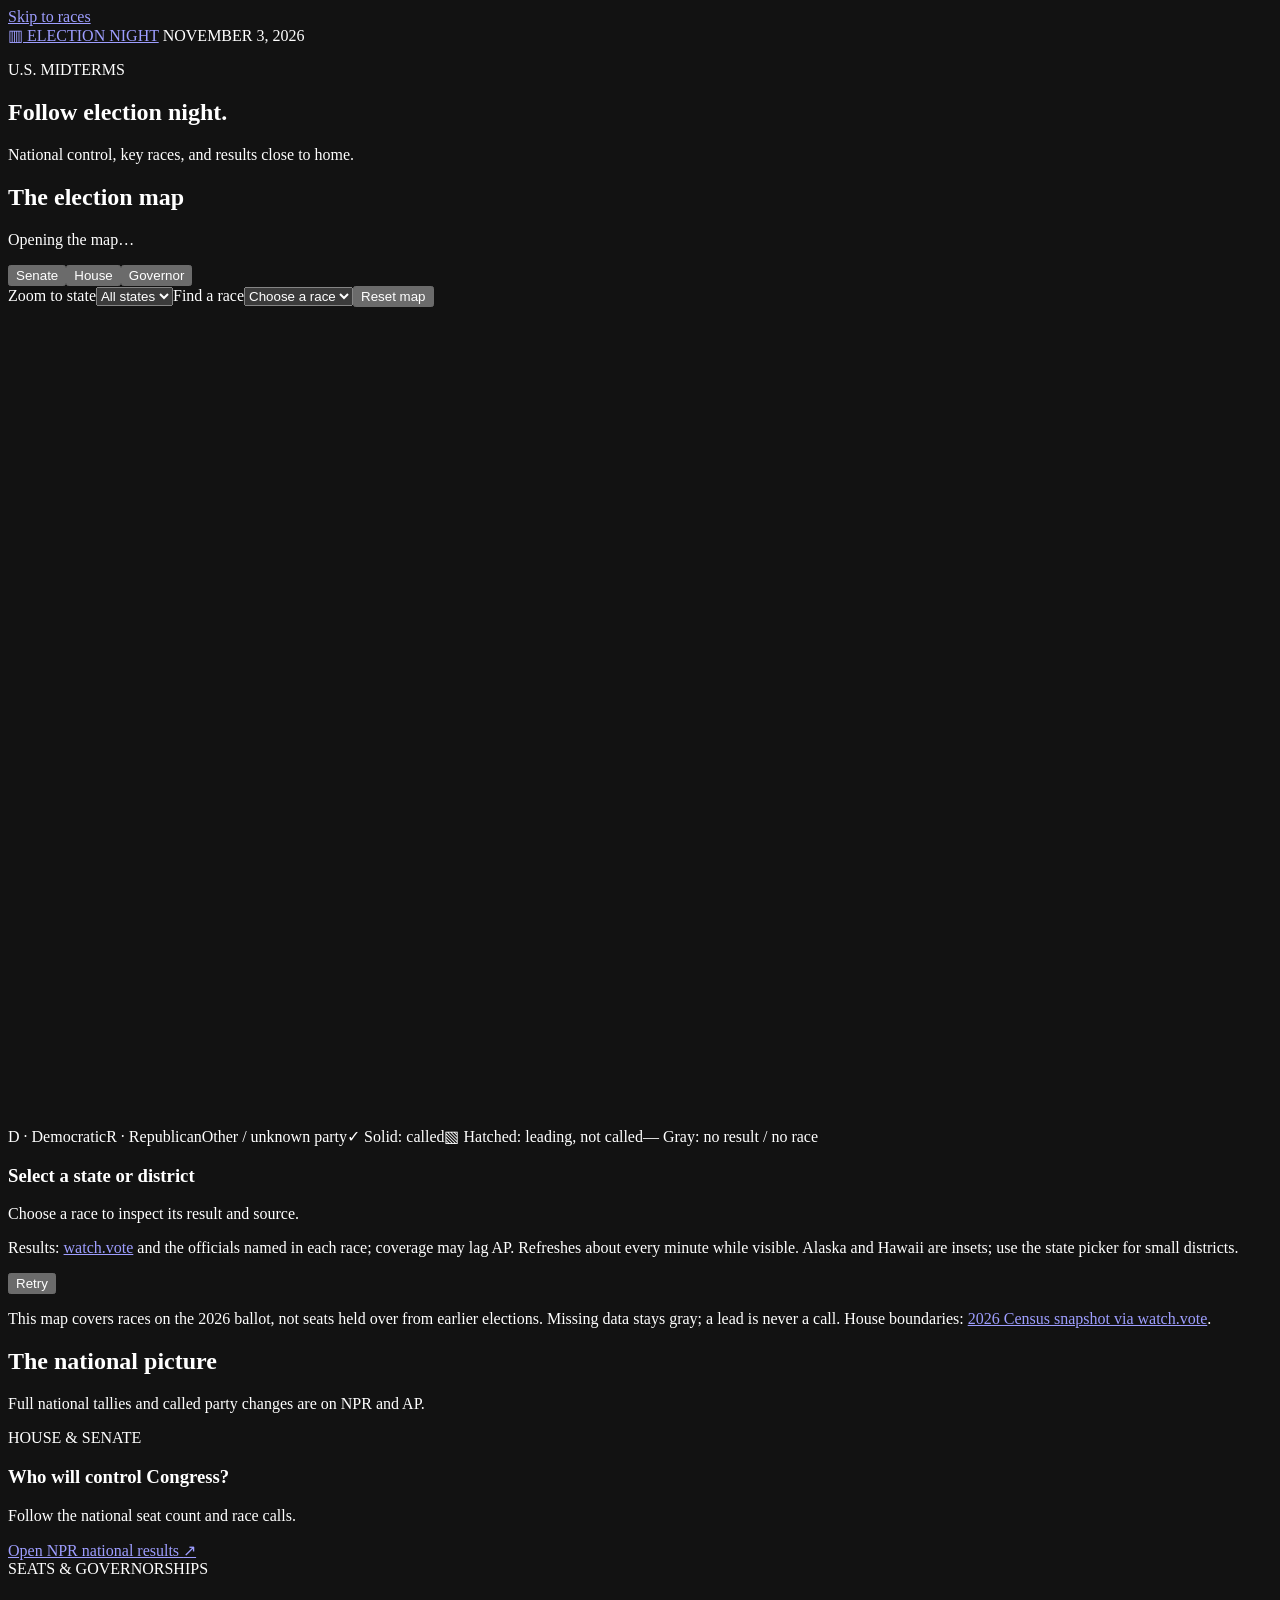
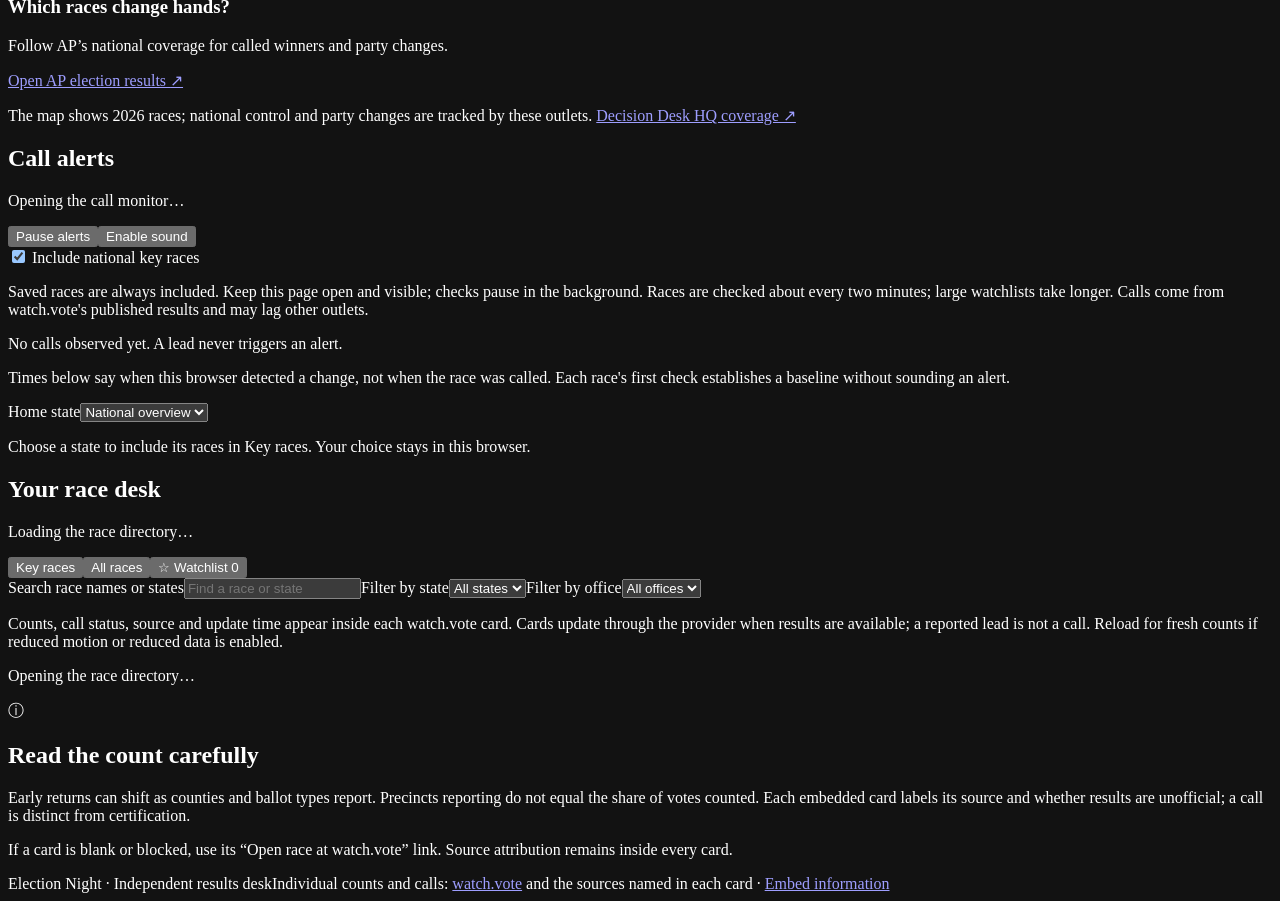
==== public/index.html @ bc3f7639 "feat: add live Senate House and governor maps" ====
<!doctype html>
<html lang="en">
<head>
  <meta charset="utf-8">
  <meta name="viewport" content="width=device-width, initial-scale=1">
  <meta name="color-scheme" content="dark">
  <meta name="description" content="Follow national election coverage and build a personal watchlist of 2026 races with source-attributed results.">
  <title>Election Night · November 3, 2026</title>
  <link rel="stylesheet" href="/styles.css">
  <script src="/call-alerts.js" defer></script>
  <script src="/map.js" defer></script>
  <script src="/app.js" defer></script>
</head>
<body>
  <a class="skip-link" href="#race-desk">Skip to races</a>
  <div class="page-shell">
    <header class="topbar">
      <a class="brand" href="/" aria-label="Election Night home"><span aria-hidden="true">▥</span> ELECTION NIGHT</a>
      <span class="edition">NOVEMBER 3, 2026</span>
    </header>
    <main>
      <section class="intro" aria-labelledby="page-title">
        <p class="eyebrow">U.S. MIDTERMS</p>
        <h1 id="page-title">Follow election night.</h1>
        <p class="intro-copy">National control, key races, and results close to home.</p>
      </section>
      <section class="map-section" aria-labelledby="map-title">
        <div class="section-heading"><div><h2 id="map-title">The election map</h2><p id="map-status" role="status">Opening the map…</p></div><div class="map-offices" role="group" aria-label="Map office"><button id="map-senate" class="button" type="button" aria-pressed="true">Senate</button><button id="map-house" class="button" type="button" aria-pressed="false">House</button><button id="map-governors" class="button" type="button" aria-pressed="false">Governor</button></div></div>
        <div class="map-filters"><label>Zoom to state<select id="map-state"><option value="">All states</option></select></label><label>Find a race<select id="map-race"><option value="">Choose a race</option></select></label><button id="map-reset" class="button" type="button">Reset map</button></div>
        <p id="map-error" class="map-warning" role="status" hidden></p>
        <div class="map-layout"><div class="map-canvas"><svg id="election-map" viewBox="0 0 960 620" aria-label="Interactive 2026 election map">
          <defs>
            <pattern id="map-leading-dem" width="6" height="6" patternUnits="userSpaceOnUse"><rect width="6" height="6" fill="#1d3a58"/><path d="M-1 1L1-1M0 6L6 0M5 7L7 5" stroke="#7ebafa" stroke-width="2"/></pattern>
            <pattern id="map-leading-rep" width="6" height="6" patternUnits="userSpaceOnUse"><rect width="6" height="6" fill="#493a20"/><path d="M-1 1L1-1M0 6L6 0M5 7L7 5" stroke="#e9b35c" stroke-width="2"/></pattern>
            <pattern id="map-leading-other" width="6" height="6" patternUnits="userSpaceOnUse"><rect width="6" height="6" fill="#382f4e"/><path d="M-1 1L1-1M0 6L6 0M5 7L7 5" stroke="#c3a3f0" stroke-width="2"/></pattern>
          </defs><g id="map-regions"></g><g id="map-labels" aria-hidden="true"></g></svg>
          <div class="map-legend" aria-label="Map legend"><span><i class="dem"></i>D · Democratic</span><span><i class="rep"></i>R · Republican</span><span><i class="other"></i>Other / unknown party</span><span>✓ Solid: called</span><span>▧ Hatched: leading, not called</span><span>— Gray: no result / no race</span></div>
        </div><aside id="map-detail" class="map-detail" aria-label="Selected map race"><h3>Select a state or district</h3><p>Choose a race to inspect its result and source.</p></aside></div>
        <div class="map-footer"><p>Results: <a href="https://watch.vote/midterms/2026" target="_blank" rel="noopener noreferrer">watch.vote</a> and the officials named in each race; coverage may lag AP. Refreshes about every minute while visible. Alaska and Hawaii are insets; use the state picker for small districts.</p><button id="map-retry" class="button" type="button">Retry</button></div>
        <p class="map-footnote">This map covers races on the 2026 ballot, not seats held over from earlier elections. Missing data stays gray; a lead is never a call. House boundaries: <a href="https://watch.vote/docs/api-reference/elections" target="_blank" rel="noopener noreferrer">2026 Census snapshot via watch.vote</a>.</p>
      </section>
      <section class="national-section" aria-labelledby="national-title">
        <div class="section-heading"><div><h2 id="national-title">The national picture</h2><p>Full national tallies and called party changes are on NPR and AP.</p></div></div>
        <div class="national-grid">
          <article class="national-card"><span class="eyebrow">HOUSE & SENATE</span><h3>Who will control Congress?</h3><p>Follow the national seat count and race calls.</p><a class="source-button" href="https://apps.npr.org/2026-election-results/" target="_blank" rel="noopener noreferrer">Open NPR national results <span aria-hidden="true">↗</span></a></article>
          <article class="national-card"><span class="eyebrow amber">SEATS & GOVERNORSHIPS</span><h3>Which races change hands?</h3><p>Follow AP’s national coverage for called winners and party changes.</p><a class="source-button" href="https://apnews.com/projects/elections-2026/" target="_blank" rel="noopener noreferrer">Open AP election results <span aria-hidden="true">↗</span></a></article>
        </div>
        <p class="national-note">The map shows 2026 races; national control and party changes are tracked by these outlets. <a href="https://votes.decisiondeskhq.com/" target="_blank" rel="noopener noreferrer">Decision Desk HQ coverage ↗</a></p>
      </section>
      <section class="call-section" aria-labelledby="calls-title">
        <div class="section-heading"><div><h2 id="calls-title">Call alerts</h2><p id="calls-status" role="status">Opening the call monitor…</p></div><div class="call-controls"><button id="alerts-pause" class="button" type="button" aria-pressed="false">Pause alerts</button><button id="alerts-sound" class="button" type="button" aria-pressed="false">Enable sound</button></div></div>
        <label class="key-alert-option"><input id="alerts-key" type="checkbox" checked> Include national key races</label>
        <p class="coverage-note">Saved races are always included. Keep this page open and visible; checks pause in the background. Races are checked about every two minutes; large watchlists take longer. Calls come from watch.vote's published results and may lag other outlets.</p>
        <details id="calls-coverage" class="call-coverage" hidden><summary>Delayed or unavailable races</summary><p id="calls-unavailable"></p></details>
        <p id="call-announcement" class="call-announcement" role="status" aria-live="polite" aria-atomic="true" hidden></p>
        <div id="call-events" class="call-events"><p class="call-empty">No calls observed yet. A lead never triggers an alert.</p></div>
        <p class="call-footnote">Times below say when this browser detected a change, not when the race was called. Each race's first check establishes a baseline without sounding an alert.</p>
      </section>
      <section class="location-settings" aria-label="Your location">
        <div class="location-controls"><label for="home-state">Home state</label><select id="home-state" aria-describedby="location-note"><option value="">National overview</option></select><button id="home-focus" class="button" type="button" hidden>Show home state</button></div>
        <p id="location-note">Choose a state to include its races in Key races. Your choice stays in this browser.</p>
      </section>
      <section id="local-links" class="local-links" aria-labelledby="local-title" hidden>
        <h2 id="local-title">Arkansas & Sherwood</h2><p>City coverage here links to Sherwood and Pulaski County results.</p>
        <div class="link-row"><a href="https://arkansas.tally-enr.com/" target="_blank" rel="noopener noreferrer">Arkansas official results ↗</a><a href="https://votes.decisiondeskhq.com/elections/2026-11-03/arkansas/pulaski" target="_blank" rel="noopener noreferrer">Sherwood / Pulaski races ↗</a><a href="https://votepulaskiar.gov/election-results/" target="_blank" rel="noopener noreferrer">Pulaski County official results ↗</a></div>
      </section>
      <section id="race-desk" class="race-section" aria-labelledby="race-title">
        <div class="section-heading"><div><h2 id="race-title" tabindex="-1">Your race desk</h2><p id="results-count" role="status">Loading the race directory…</p></div><div class="view-switch" role="group" aria-label="Race view"><button id="view-key" class="active" type="button" aria-pressed="true">Key races</button><button id="view-all" type="button" aria-pressed="false">All races</button><button id="view-pinned" type="button" aria-pressed="false">☆ Watchlist <span id="pin-count">0</span></button></div></div>
        <div class="filters"><label class="search-label"><span class="sr-only">Search race names or states</span><input id="search" type="search" placeholder="Find a race or state" autocomplete="off"></label><label><span class="sr-only">Filter by state</span><select id="state-filter"><option value="">All states</option></select></label><label><span class="sr-only">Filter by office</span><select id="office-filter"><option value="">All offices</option><option>Senate</option><option>House</option><option>Governor</option><option>Delegate</option></select></label></div>
        <p class="coverage-note">Counts, call status, source and update time appear inside each watch.vote card. Cards update through the provider when results are available; a reported lead is not a call. Reload for fresh counts if reduced motion or reduced data is enabled.</p>
        <div id="directory-error" class="alert" role="alert" hidden><p>The race directory could not be loaded. National coverage links remain available above.</p><button id="retry" class="button" type="button">Try again</button></div>
        <div id="race-grid" class="race-grid"><p class="empty-state">Opening the race directory…</p></div>
        <nav id="pagination" class="pagination" aria-label="Race pages" hidden><button id="page-prev" class="button" type="button" aria-controls="race-grid">← Previous</button><span id="page-label" aria-live="polite"></span><button id="page-next" class="button" type="button" aria-controls="race-grid">Next →</button></nav>
      </section>
      <section class="reading-note" aria-labelledby="reading-title"><span aria-hidden="true">ⓘ</span><div><h2 id="reading-title">Read the count carefully</h2><p>Early returns can shift as counties and ballot types report. Precincts reporting do not equal the share of votes counted. Each embedded card labels its source and whether results are unofficial; a call is distinct from certification.</p><p>If a card is blank or blocked, use its “Open race at watch.vote” link. Source attribution remains inside every card.</p></div></section>
      <noscript><p class="alert">JavaScript is needed for the race picker. Use the NPR, AP and official results links above for election coverage.</p></noscript>
    </main>
    <footer><span>Election Night · Independent results desk</span><span>Individual counts and calls: <a href="https://watch.vote/" target="_blank" rel="noopener noreferrer">watch.vote</a> and the sources named in each card · <a href="https://watch.vote/docs/embeds/for-publishers" target="_blank" rel="noopener noreferrer">Embed information</a></span></footer>
  </div>
</body>
</html>
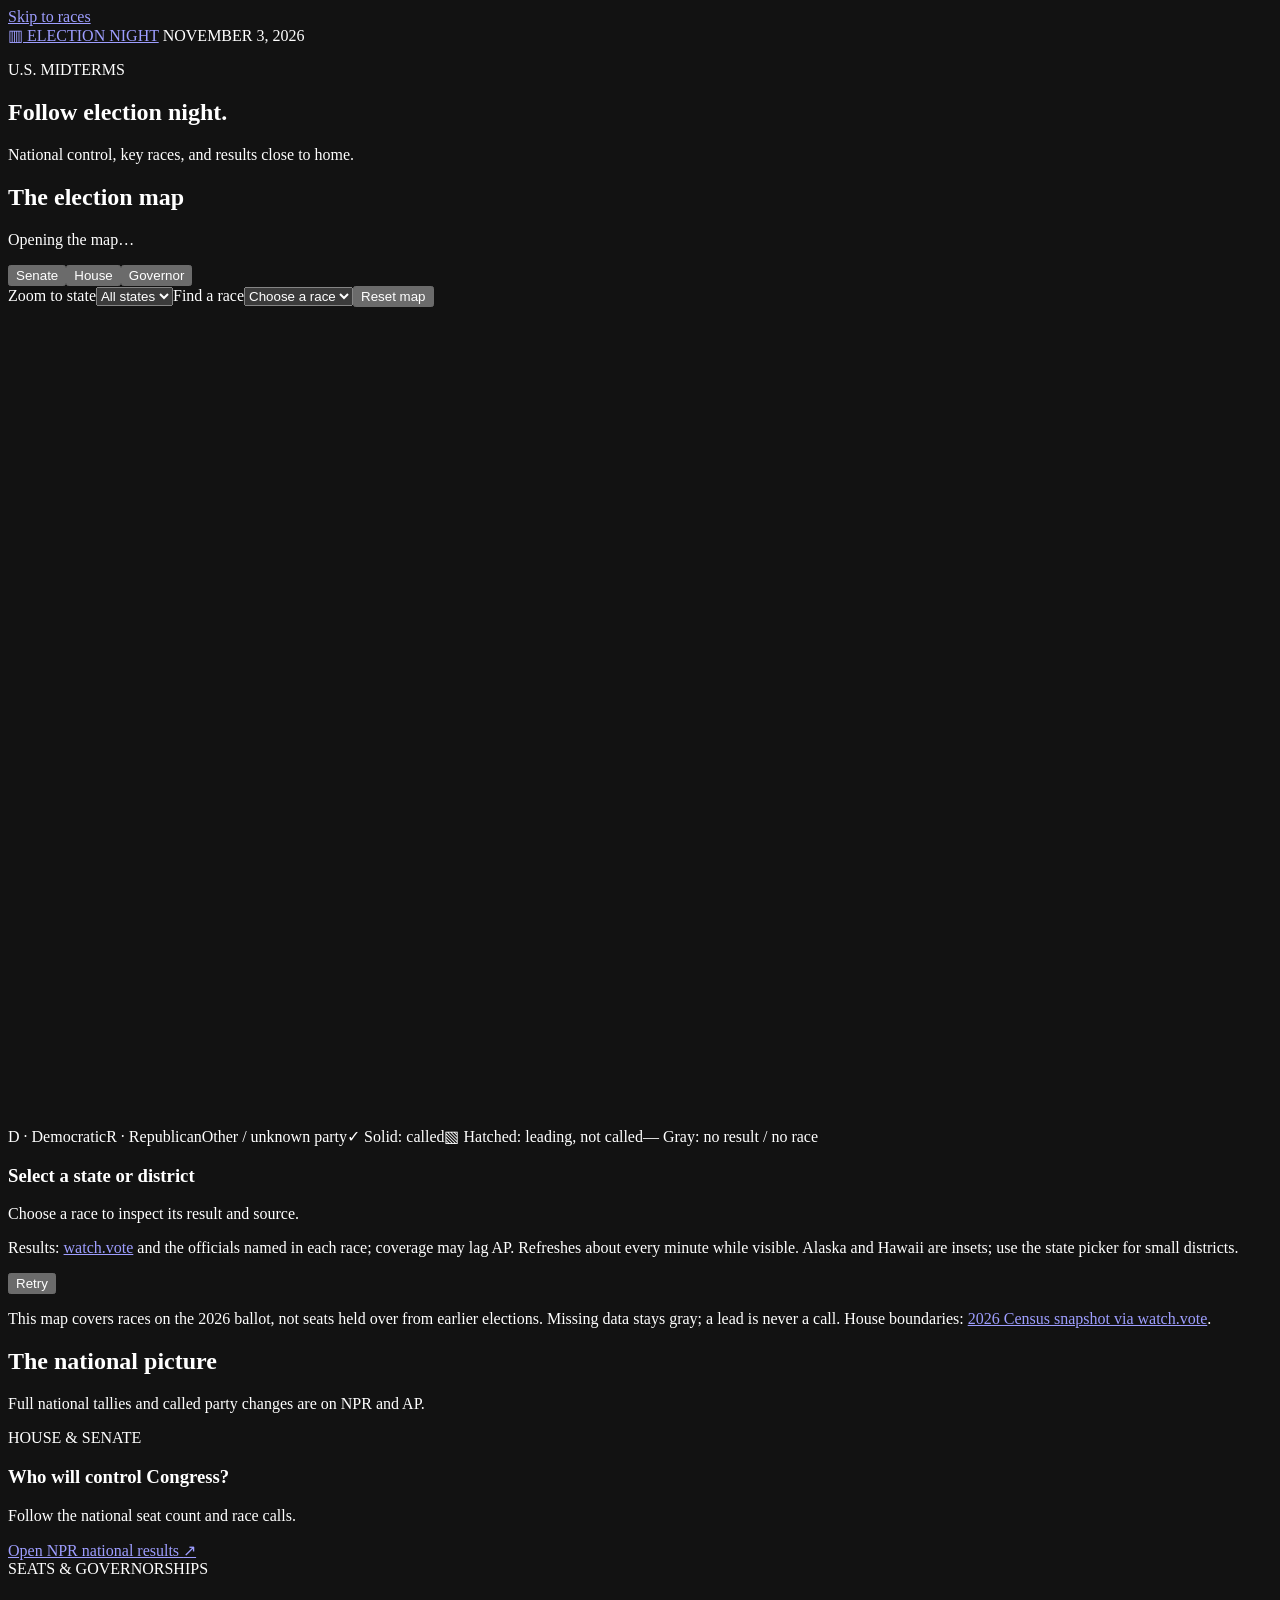
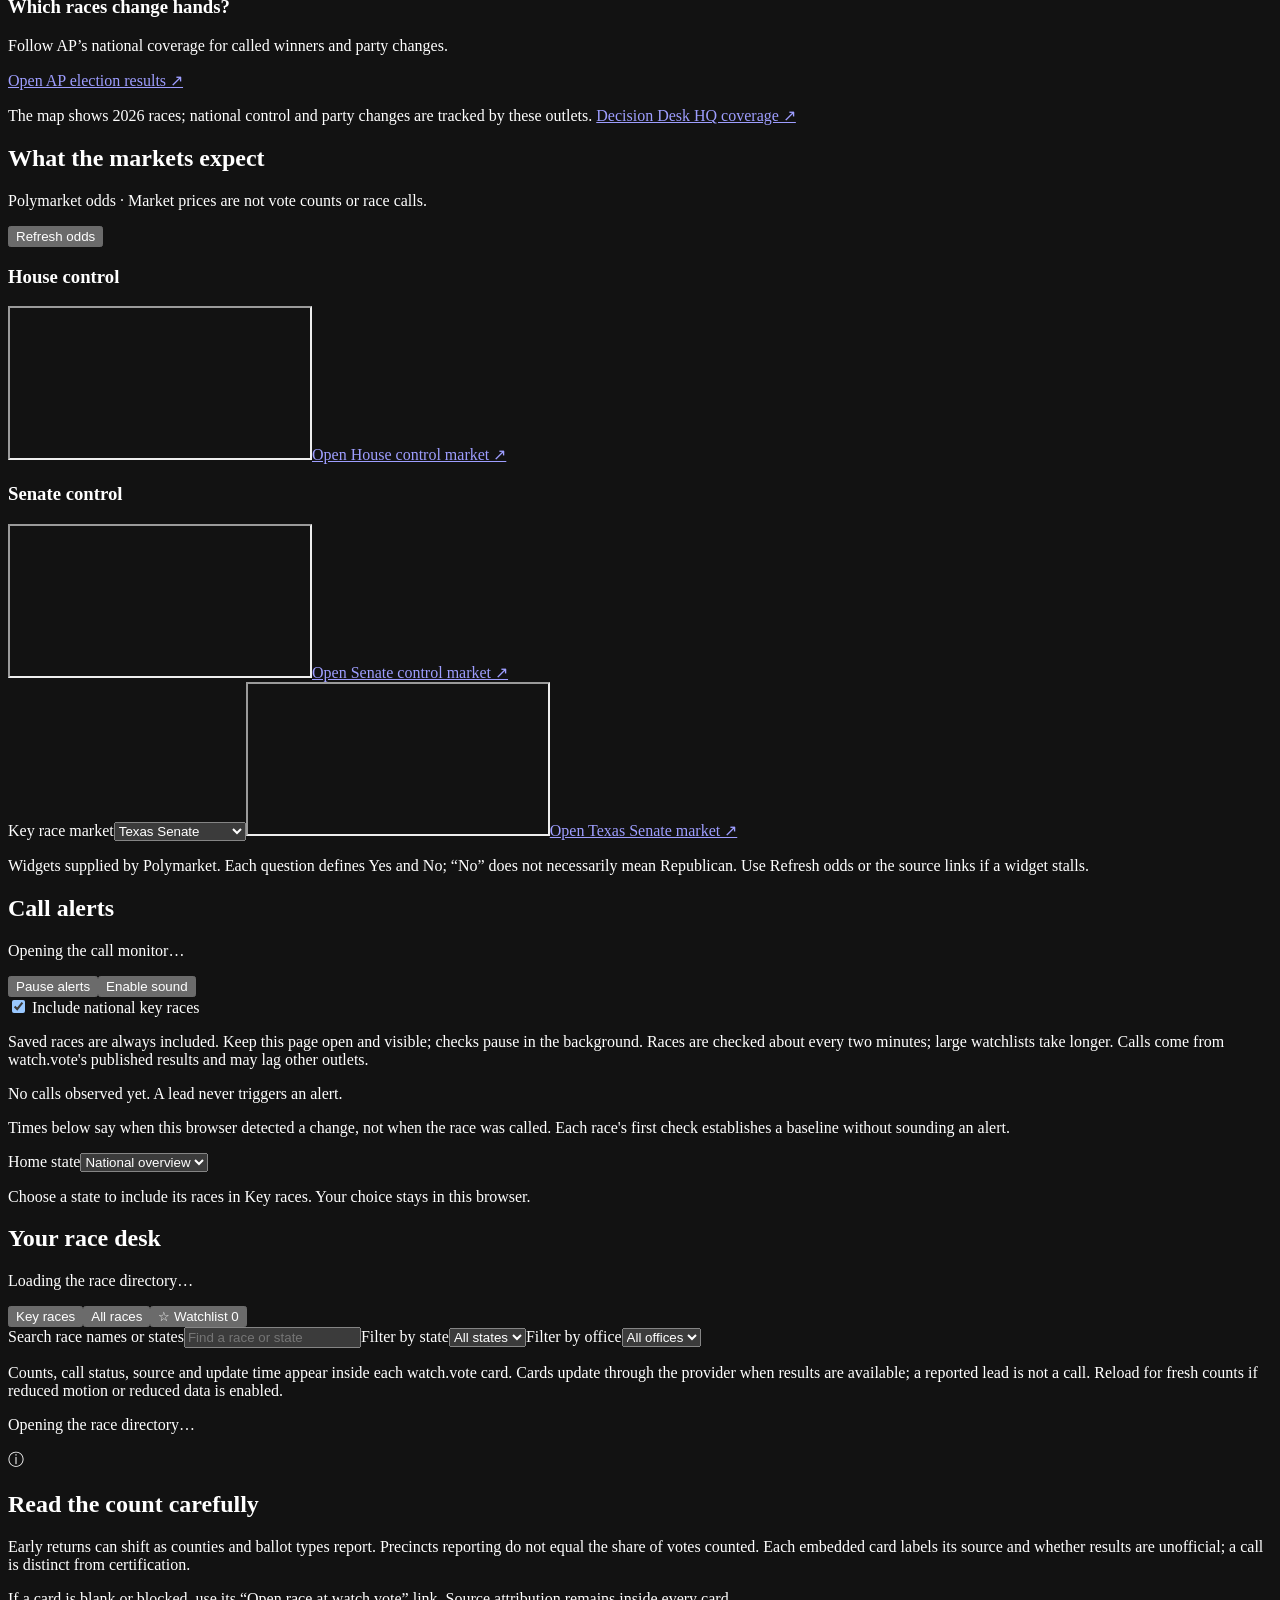
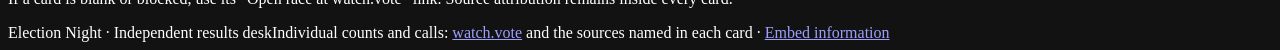
==== commit 94ed92cc: "feat: add Polymarket control and key race odds" ====
--- a/public/index.html
+++ b/public/index.html
@@ -9,6 +9,7 @@
   <link rel="stylesheet" href="/styles.css">
   <script src="/call-alerts.js" defer></script>
   <script src="/map.js" defer></script>
+  <script src="/markets.js" defer></script>
   <script src="/app.js" defer></script>
 </head>
 <body>
@@ -47,6 +48,20 @@
         </div>
         <p class="national-note">The map shows 2026 races; national control and party changes are tracked by these outlets. <a href="https://votes.decisiondeskhq.com/" target="_blank" rel="noopener noreferrer">Decision Desk HQ coverage ↗</a></p>
       </section>
+      <section class="market-section" aria-labelledby="markets-title">
+        <div class="section-heading"><div><h2 id="markets-title">What the markets expect</h2><p>Polymarket odds · Market prices are not vote counts or race calls.</p></div><button id="markets-refresh" class="button" type="button">Refresh odds</button></div>
+        <div class="market-grid">
+          <article class="market-card"><h3>House control</h3><iframe title="Polymarket: Democratic control of the House" loading="lazy" src="https://embed.polymarket.com/market?market=will-the-democratic-party-control-the-house-after-the-2026-midterm-elections&amp;theme=dark&amp;buttons=false&amp;fit=true&amp;height=400"></iframe><a href="https://polymarket.com/event/which-party-will-win-the-house-in-2026" target="_blank" rel="noopener noreferrer">Open House control market ↗</a></article>
+          <article class="market-card"><h3>Senate control</h3><iframe title="Polymarket: Democratic control of the Senate" loading="lazy" src="https://embed.polymarket.com/market?market=will-the-democratic-party-control-the-senate-after-the-2026-midterm-elections&amp;theme=dark&amp;buttons=false&amp;fit=true&amp;height=400"></iframe><a href="https://polymarket.com/event/which-party-will-win-the-senate-in-2026" target="_blank" rel="noopener noreferrer">Open Senate control market ↗</a></article>
+          <article class="market-card"><label for="market-race">Key race market</label><select id="market-race">
+            <option value="will-the-democrats-win-the-texas-senate-race-in-2026" data-event="texas-senate-election-winner">Texas Senate</option>
+            <option value="will-the-democrats-win-the-maine-senate-race-in-2026" data-event="maine-senate-election-winner">Maine Senate</option>
+            <option value="will-the-democrats-win-the-georgia-governor-race-in-2026" data-event="georgia-governor-winner-2026">Georgia governor</option>
+            <option value="will-the-democrats-win-the-michigan-governor-race-in-2026" data-event="michigan-governor-winner-2026">Michigan governor</option>
+          </select><iframe id="market-race-frame" title="Polymarket: Democratic victory in Texas Senate" loading="lazy" src="https://embed.polymarket.com/market?market=will-the-democrats-win-the-texas-senate-race-in-2026&amp;theme=dark&amp;buttons=false&amp;fit=true&amp;height=400"></iframe><a id="market-race-link" href="https://polymarket.com/event/texas-senate-election-winner" target="_blank" rel="noopener noreferrer">Open Texas Senate market ↗</a></article>
+        </div>
+        <p id="markets-status" class="coverage-note" role="status">Widgets supplied by Polymarket. Each question defines Yes and No; “No” does not necessarily mean Republican. Use Refresh odds or the source links if a widget stalls.</p>
+      </section>
       <section class="call-section" aria-labelledby="calls-title">
         <div class="section-heading"><div><h2 id="calls-title">Call alerts</h2><p id="calls-status" role="status">Opening the call monitor…</p></div><div class="call-controls"><button id="alerts-pause" class="button" type="button" aria-pressed="false">Pause alerts</button><button id="alerts-sound" class="button" type="button" aria-pressed="false">Enable sound</button></div></div>
         <label class="key-alert-option"><input id="alerts-key" type="checkbox" checked> Include national key races</label>
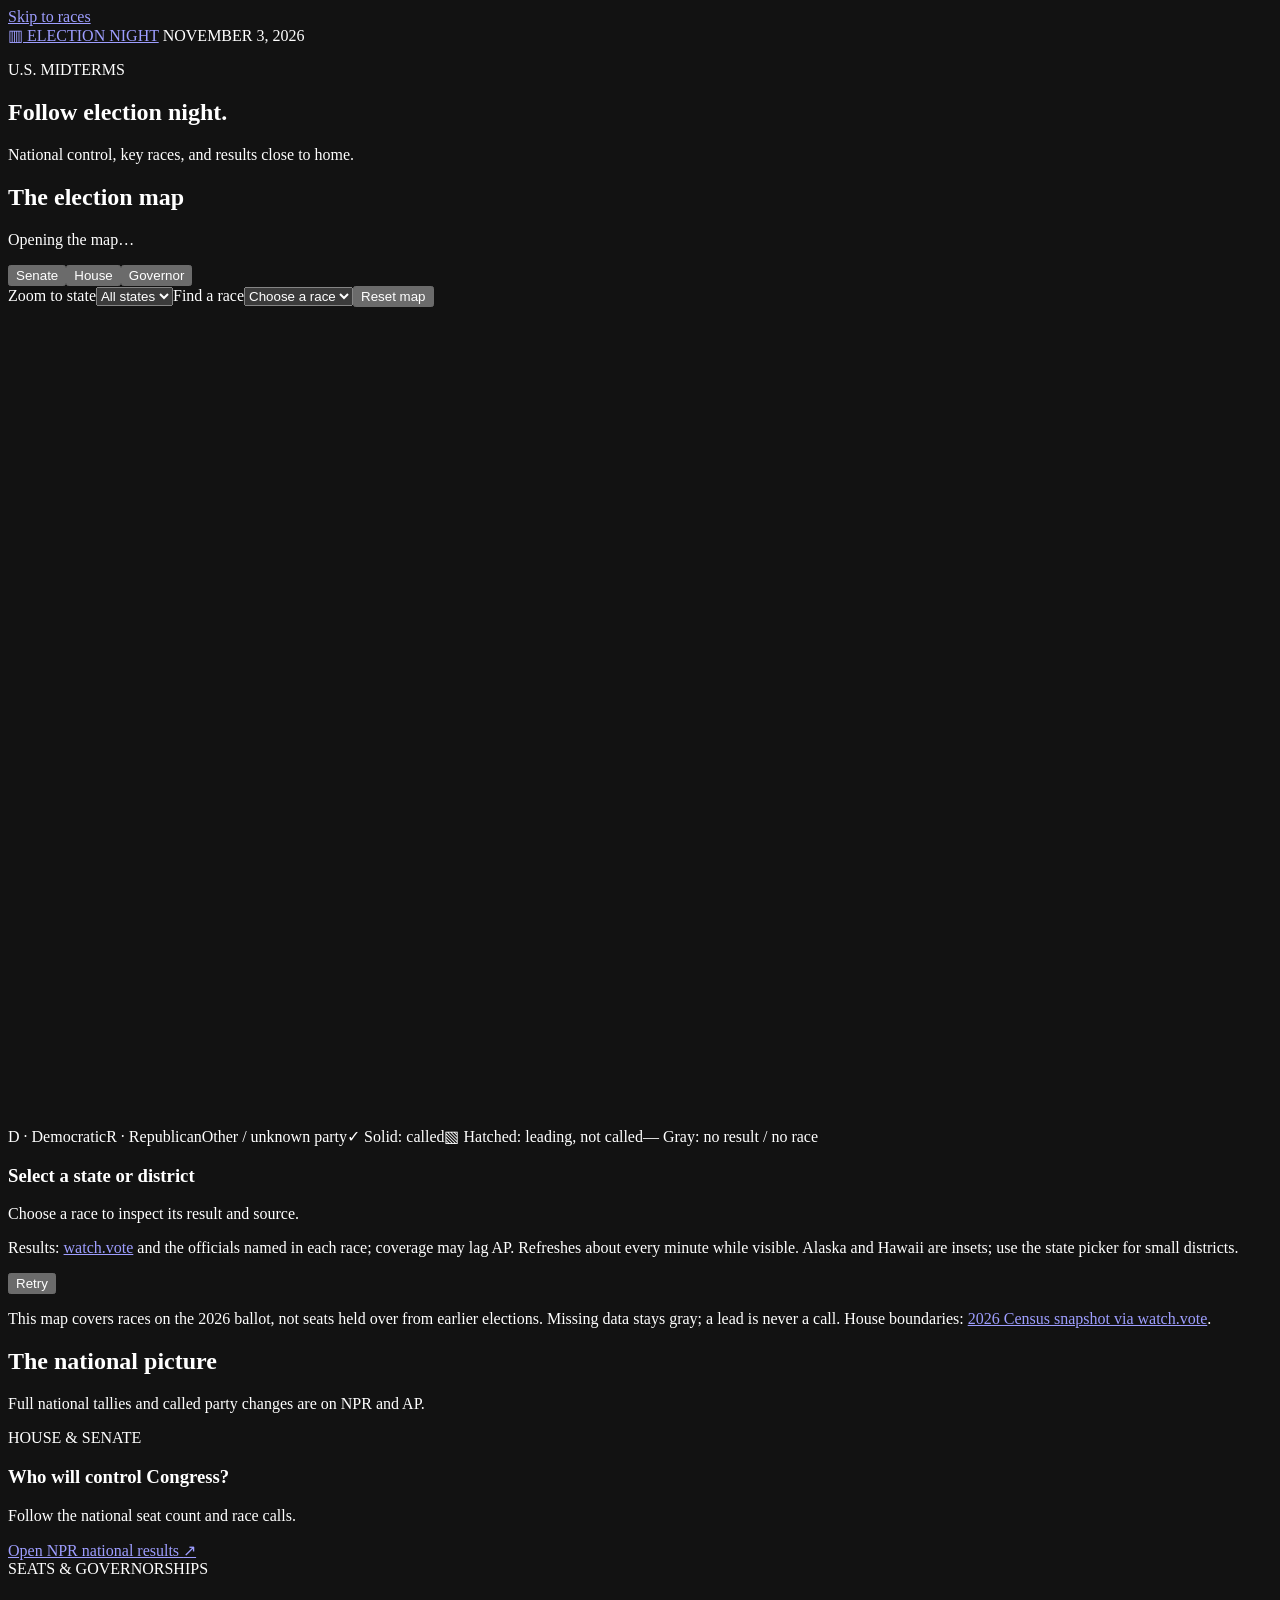
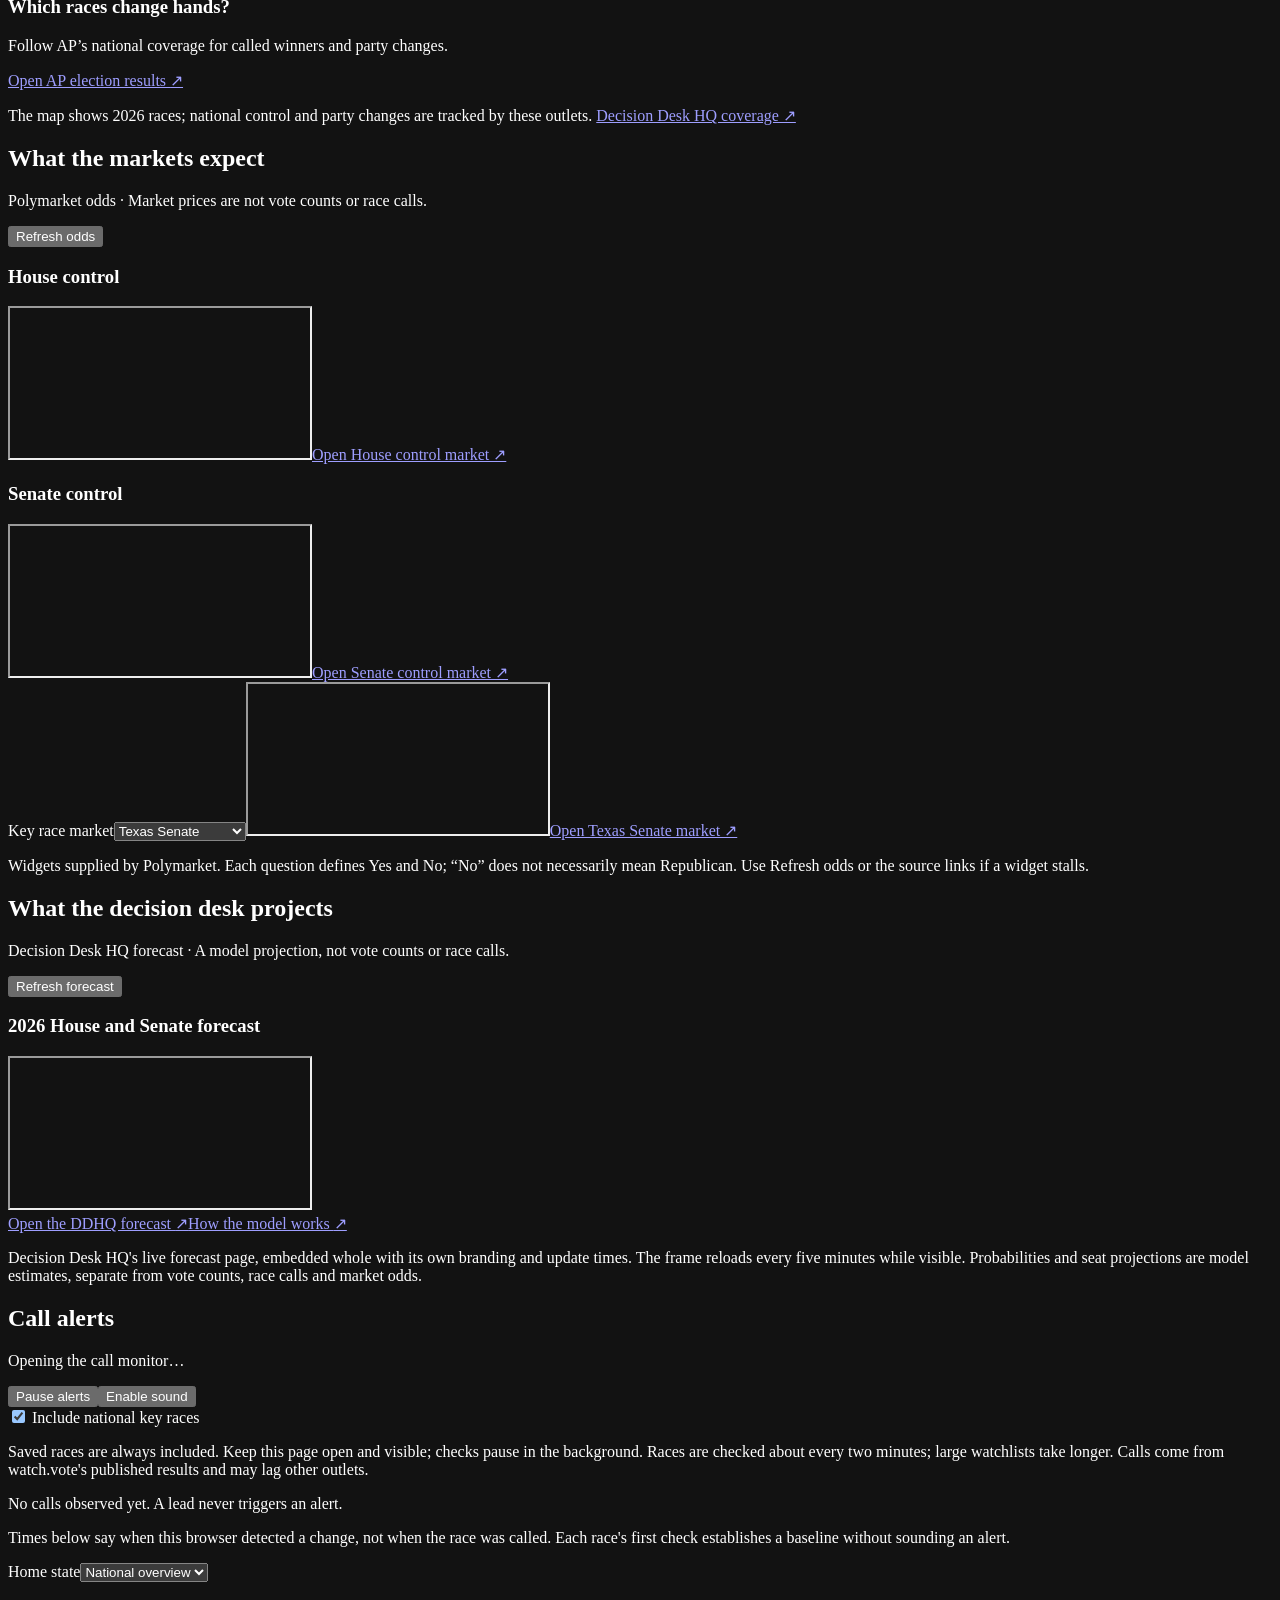
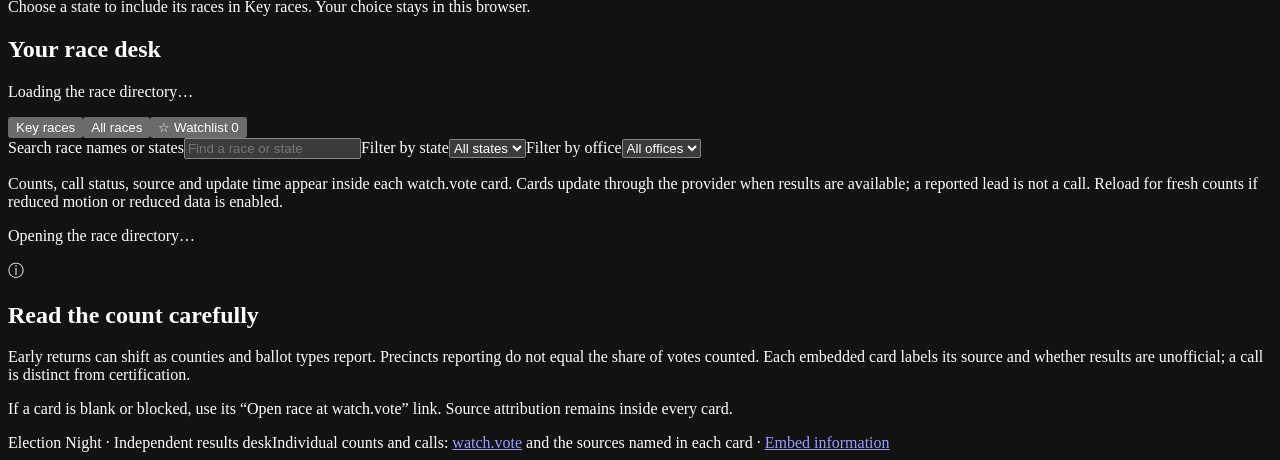
==== commit 9370ae6b: "feat: frame the Decision Desk HQ forecast" ====
--- a/public/index.html
+++ b/public/index.html
@@ -10,6 +10,7 @@
   <script src="/call-alerts.js" defer></script>
   <script src="/map.js" defer></script>
   <script src="/markets.js" defer></script>
+  <script src="/forecast.js" defer></script>
   <script src="/app.js" defer></script>
 </head>
 <body>
@@ -62,6 +63,11 @@
         </div>
         <p id="markets-status" class="coverage-note" role="status">Widgets supplied by Polymarket. Each question defines Yes and No; “No” does not necessarily mean Republican. Use Refresh odds or the source links if a widget stalls.</p>
       </section>
+      <section class="market-section" aria-labelledby="forecast-title">
+        <div class="section-heading"><div><h2 id="forecast-title">What the decision desk projects</h2><p>Decision Desk HQ forecast · A model projection, not vote counts or race calls.</p></div><button id="forecast-refresh" class="button" type="button">Refresh forecast</button></div>
+        <article class="market-card forecast-card"><h3>2026 House and Senate forecast</h3><iframe id="forecast-frame" title="Decision Desk HQ 2026 forecast" loading="lazy" src="https://votes.decisiondeskhq.com/forecast/2026"></iframe><div class="forecast-links"><a href="https://votes.decisiondeskhq.com/forecast/2026" target="_blank" rel="noopener noreferrer">Open the DDHQ forecast <span aria-hidden="true">↗</span></a><a href="https://votes-docs.decisiondeskhq.com/forecast-methodology" target="_blank" rel="noopener noreferrer">How the model works <span aria-hidden="true">↗</span></a></div></article>
+        <p id="forecast-status" class="coverage-note" role="status">Decision Desk HQ's live forecast page, embedded whole with its own branding and update times. The frame reloads every five minutes while visible. Probabilities and seat projections are model estimates, separate from vote counts, race calls and market odds.</p>
+      </section>
       <section class="call-section" aria-labelledby="calls-title">
         <div class="section-heading"><div><h2 id="calls-title">Call alerts</h2><p id="calls-status" role="status">Opening the call monitor…</p></div><div class="call-controls"><button id="alerts-pause" class="button" type="button" aria-pressed="false">Pause alerts</button><button id="alerts-sound" class="button" type="button" aria-pressed="false">Enable sound</button></div></div>
         <label class="key-alert-option"><input id="alerts-key" type="checkbox" checked> Include national key races</label>
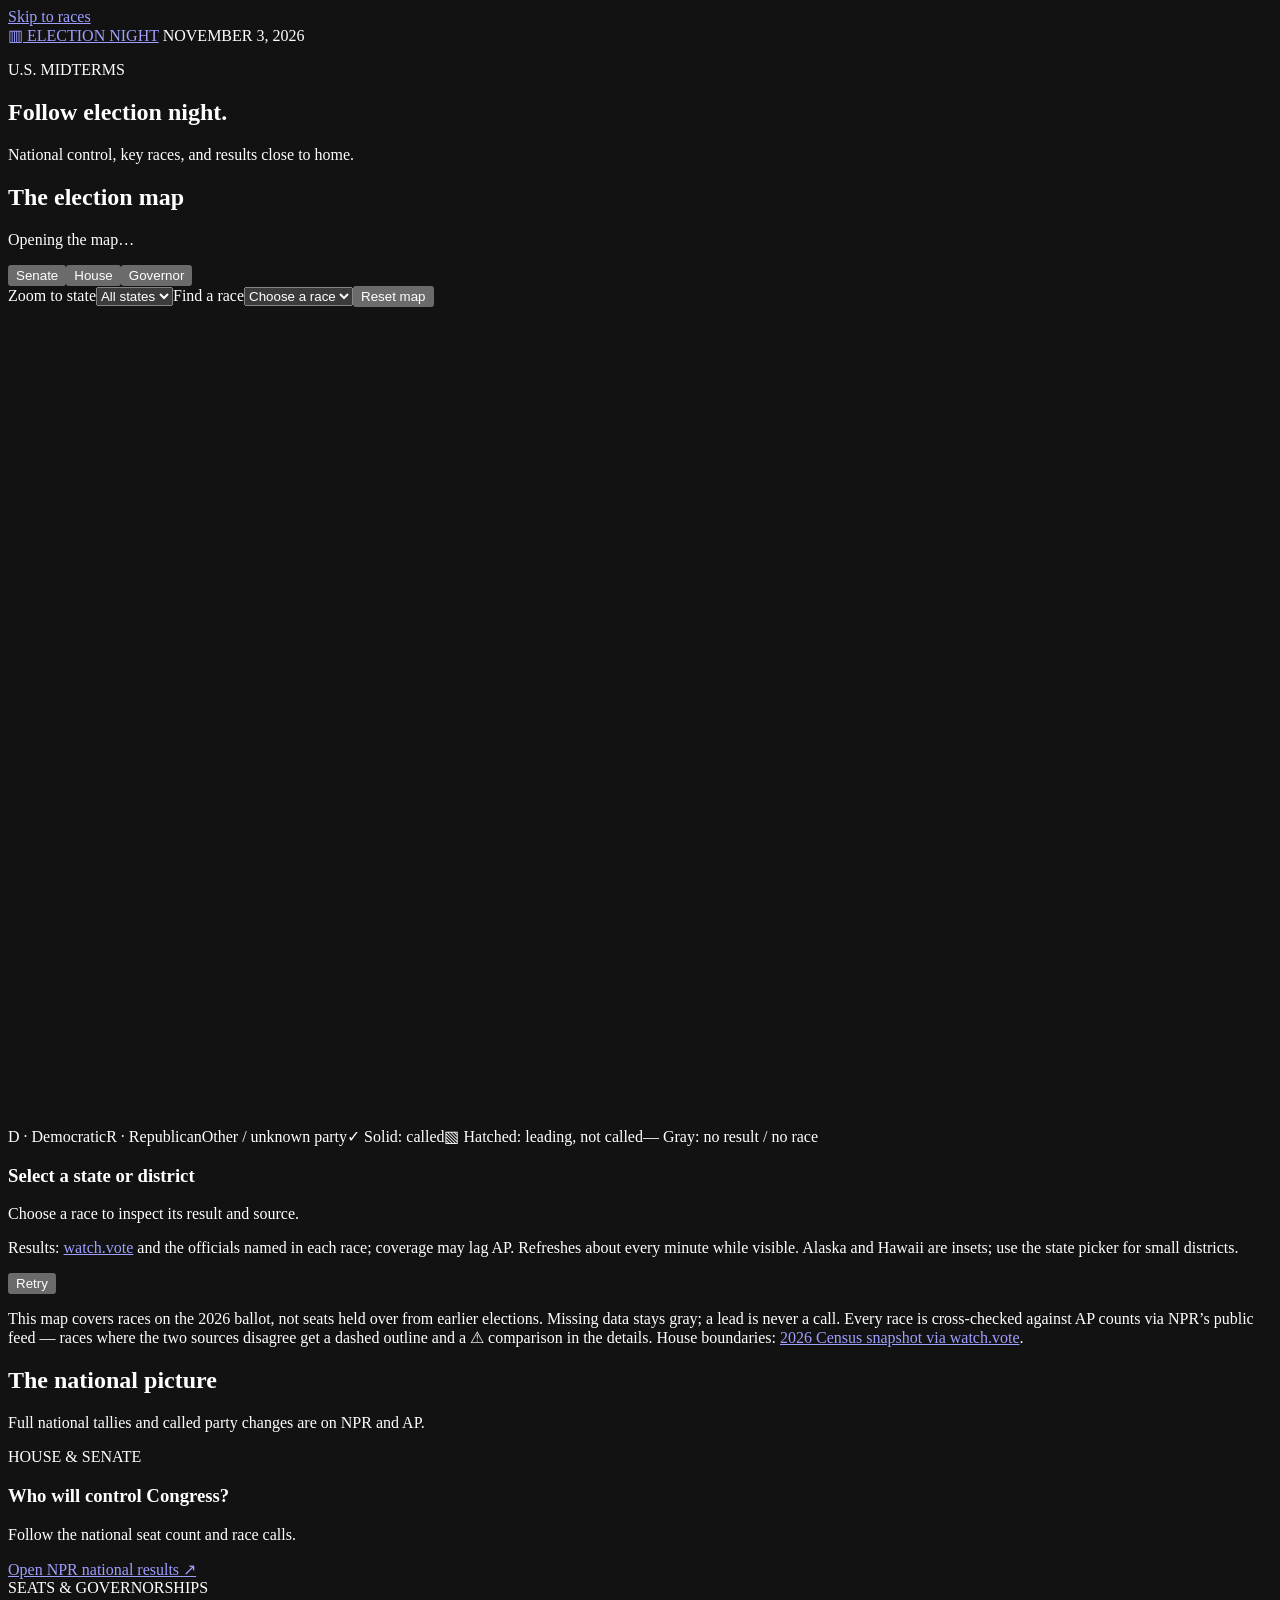
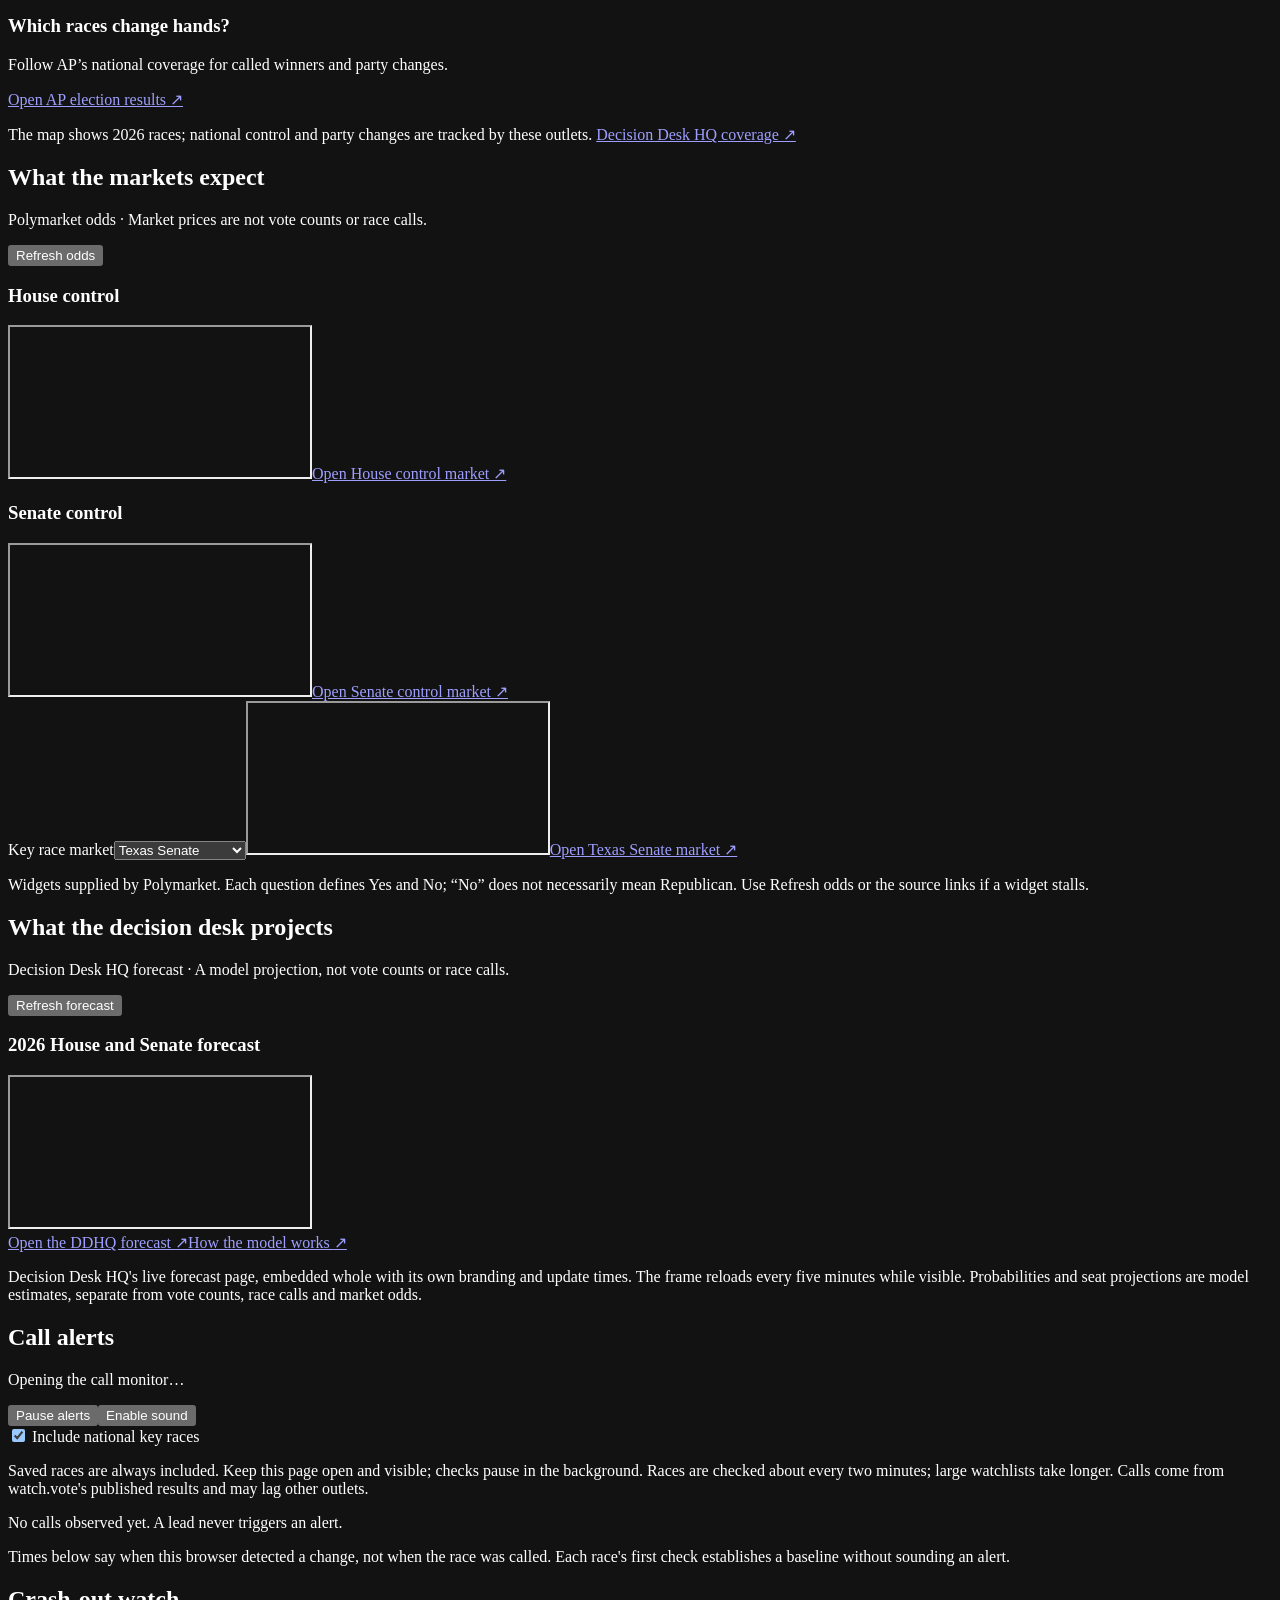
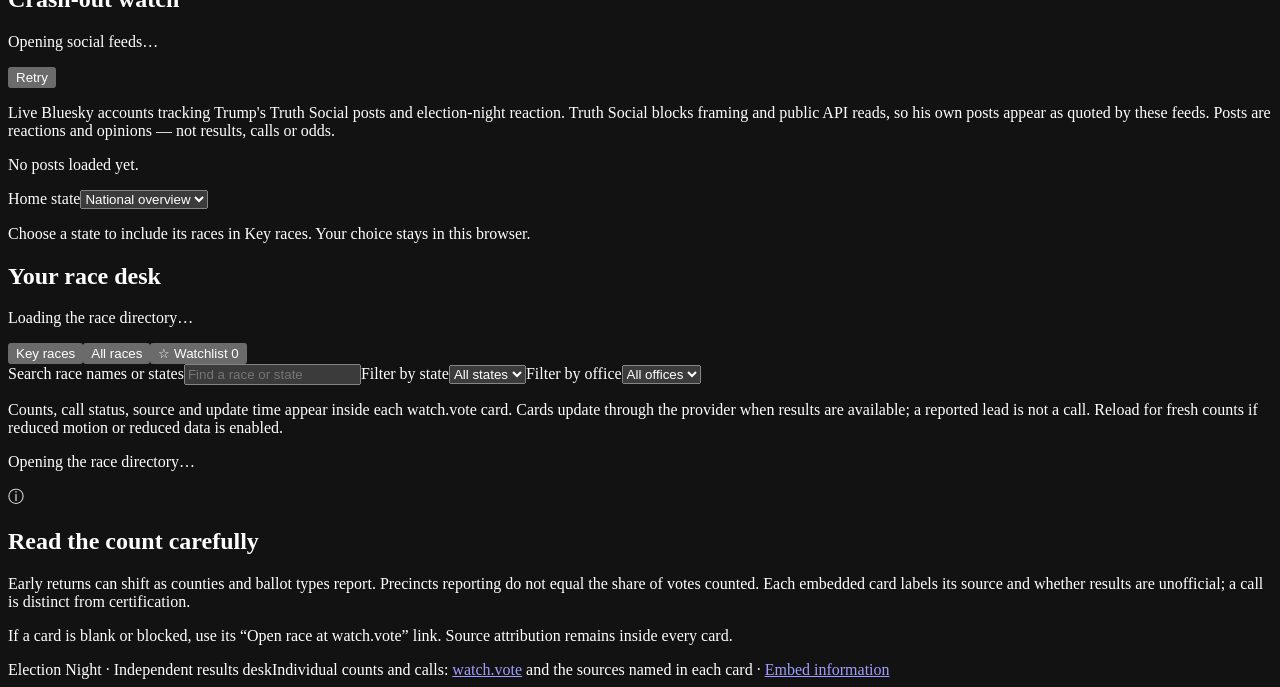
==== commit f202d0e4: "feat: add crash-out watch and cross-check map against AP" ====
--- a/public/index.html
+++ b/public/index.html
@@ -11,6 +11,7 @@
   <script src="/map.js" defer></script>
   <script src="/markets.js" defer></script>
   <script src="/forecast.js" defer></script>
+  <script src="/crashout.js" defer></script>
   <script src="/app.js" defer></script>
 </head>
 <body>
@@ -39,7 +40,7 @@
           <div class="map-legend" aria-label="Map legend"><span><i class="dem"></i>D · Democratic</span><span><i class="rep"></i>R · Republican</span><span><i class="other"></i>Other / unknown party</span><span>✓ Solid: called</span><span>▧ Hatched: leading, not called</span><span>— Gray: no result / no race</span></div>
         </div><aside id="map-detail" class="map-detail" aria-label="Selected map race"><h3>Select a state or district</h3><p>Choose a race to inspect its result and source.</p></aside></div>
         <div class="map-footer"><p>Results: <a href="https://watch.vote/midterms/2026" target="_blank" rel="noopener noreferrer">watch.vote</a> and the officials named in each race; coverage may lag AP. Refreshes about every minute while visible. Alaska and Hawaii are insets; use the state picker for small districts.</p><button id="map-retry" class="button" type="button">Retry</button></div>
-        <p class="map-footnote">This map covers races on the 2026 ballot, not seats held over from earlier elections. Missing data stays gray; a lead is never a call. House boundaries: <a href="https://watch.vote/docs/api-reference/elections" target="_blank" rel="noopener noreferrer">2026 Census snapshot via watch.vote</a>.</p>
+        <p class="map-footnote">This map covers races on the 2026 ballot, not seats held over from earlier elections. Missing data stays gray; a lead is never a call. Every race is cross-checked against AP counts via NPR’s public feed — races where the two sources disagree get a dashed outline and a ⚠ comparison in the details. House boundaries: <a href="https://watch.vote/docs/api-reference/elections" target="_blank" rel="noopener noreferrer">2026 Census snapshot via watch.vote</a>.</p>
       </section>
       <section class="national-section" aria-labelledby="national-title">
         <div class="section-heading"><div><h2 id="national-title">The national picture</h2><p>Full national tallies and called party changes are on NPR and AP.</p></div></div>
@@ -77,6 +78,12 @@
         <div id="call-events" class="call-events"><p class="call-empty">No calls observed yet. A lead never triggers an alert.</p></div>
         <p class="call-footnote">Times below say when this browser detected a change, not when the race was called. Each race's first check establishes a baseline without sounding an alert.</p>
       </section>
+      <section class="crashout-section" aria-labelledby="crashout-title">
+        <div class="section-heading"><div><h2 id="crashout-title">Crash-out watch</h2><p id="crashout-status" role="status">Opening social feeds…</p></div><button id="crashout-retry" class="button" type="button">Retry</button></div>
+        <p class="coverage-note">Live Bluesky accounts tracking Trump's Truth Social posts and election-night reaction. Truth Social blocks framing and public API reads, so his own posts appear as quoted by these feeds. Posts are reactions and opinions — not results, calls or odds.</p>
+        <p id="crashout-warning" class="map-warning" role="status" hidden></p>
+        <div id="crashout-feed" class="crashout-feed"><p class="call-empty">No posts loaded yet.</p></div>
+      </section>
       <section class="location-settings" aria-label="Your location">
         <div class="location-controls"><label for="home-state">Home state</label><select id="home-state" aria-describedby="location-note"><option value="">National overview</option></select><button id="home-focus" class="button" type="button" hidden>Show home state</button></div>
         <p id="location-note">Choose a state to include its races in Key races. Your choice stays in this browser.</p>
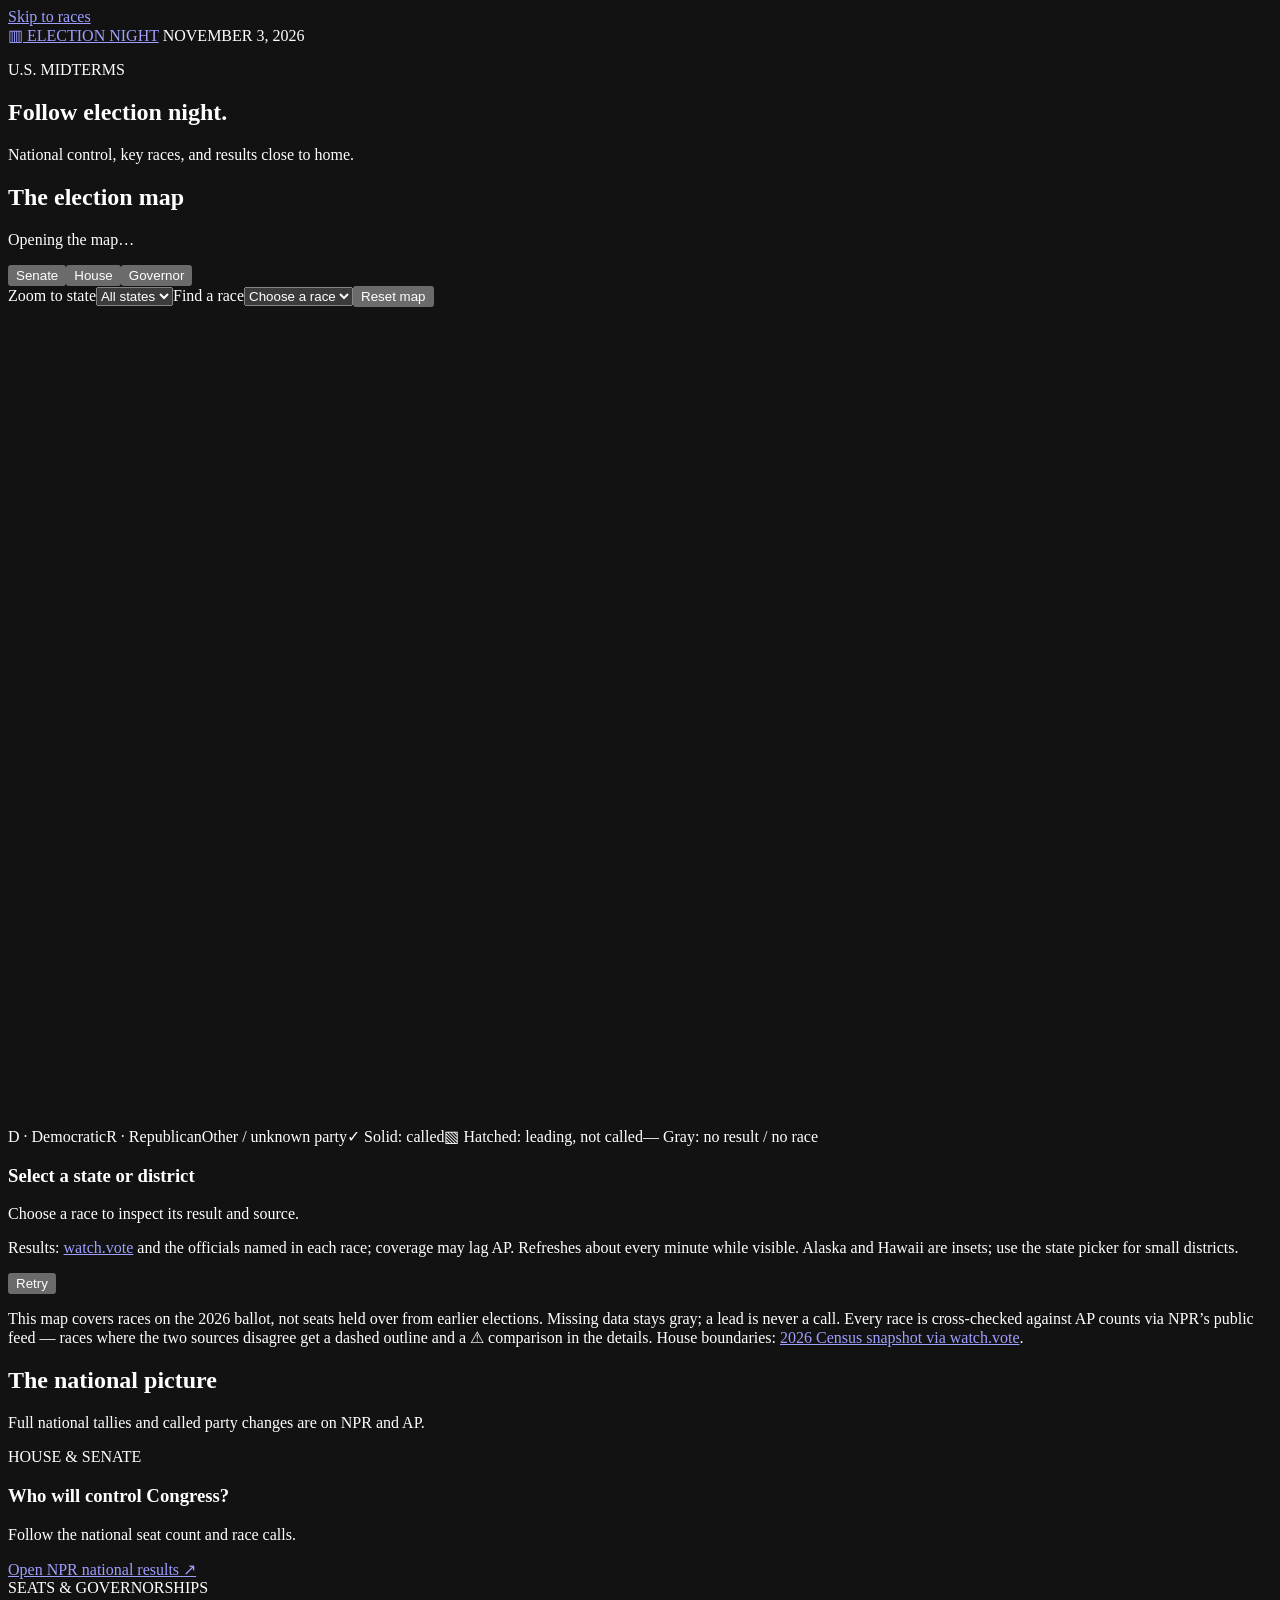
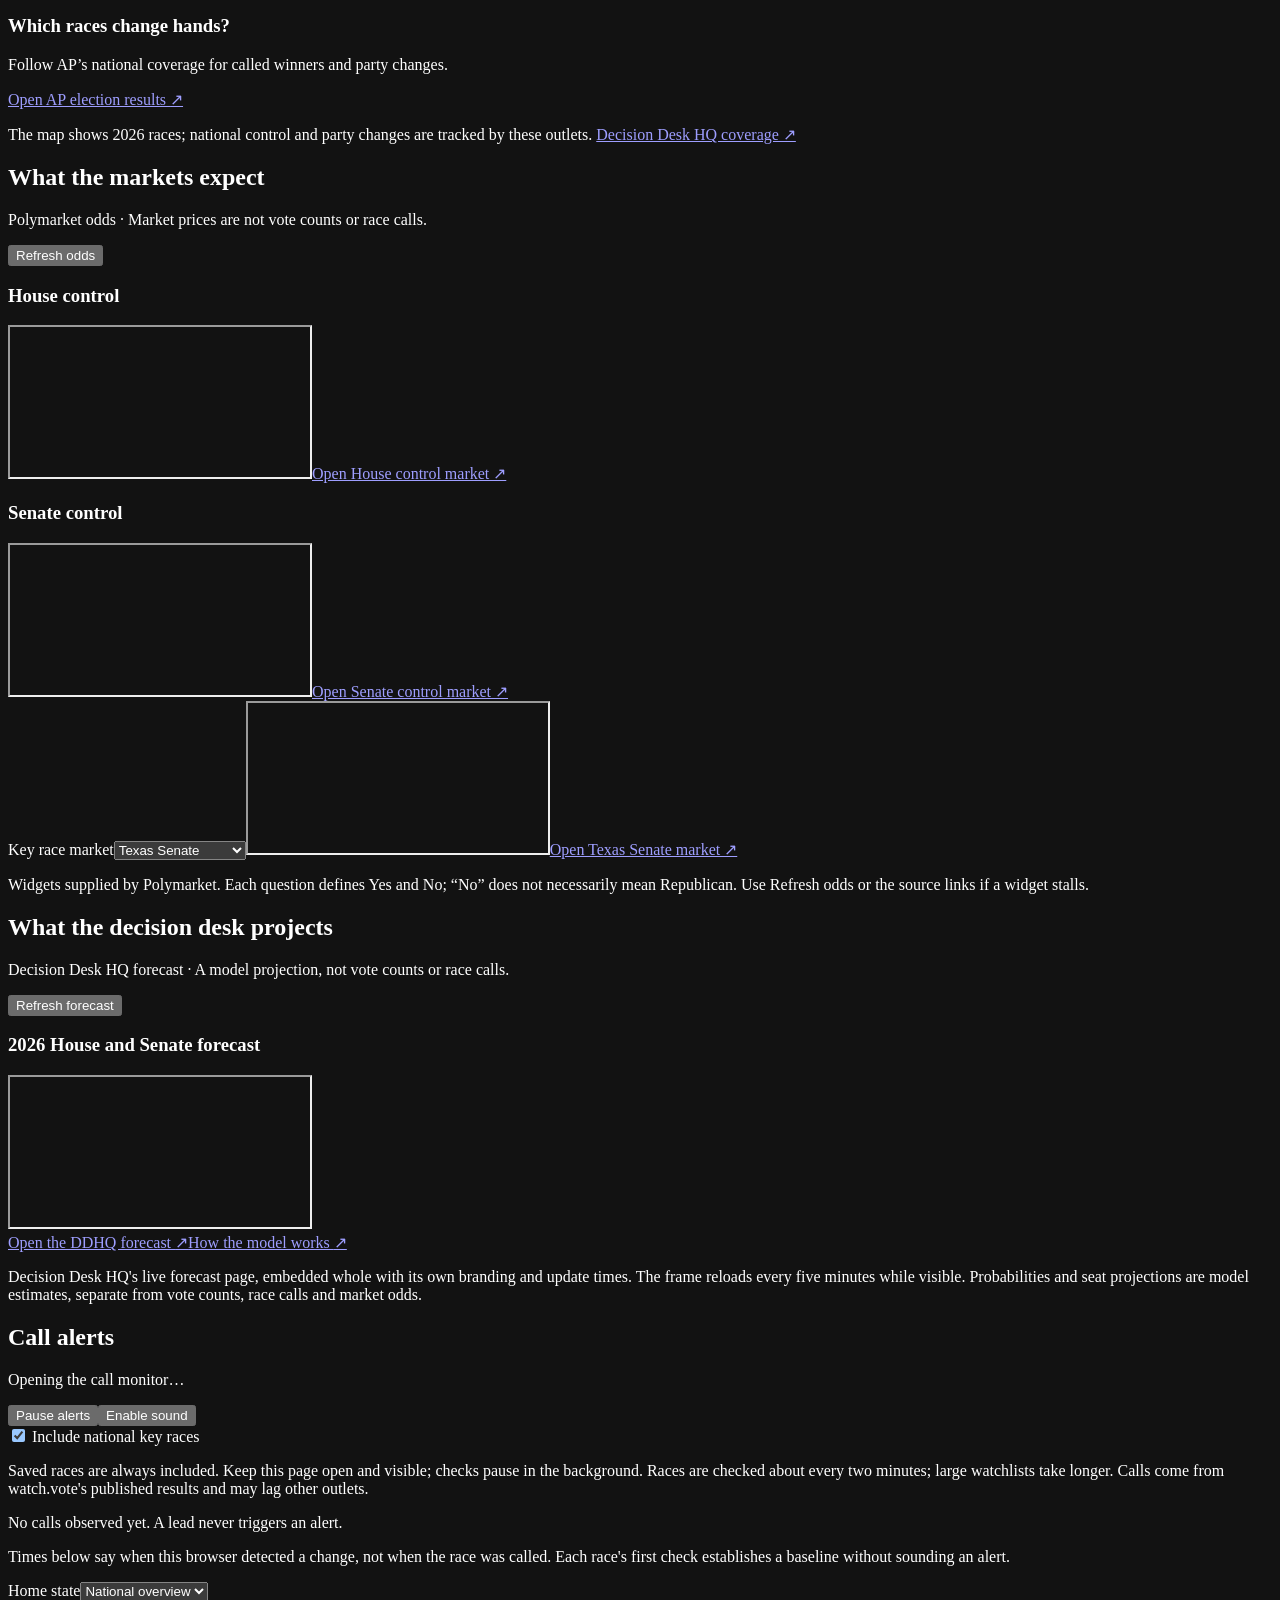
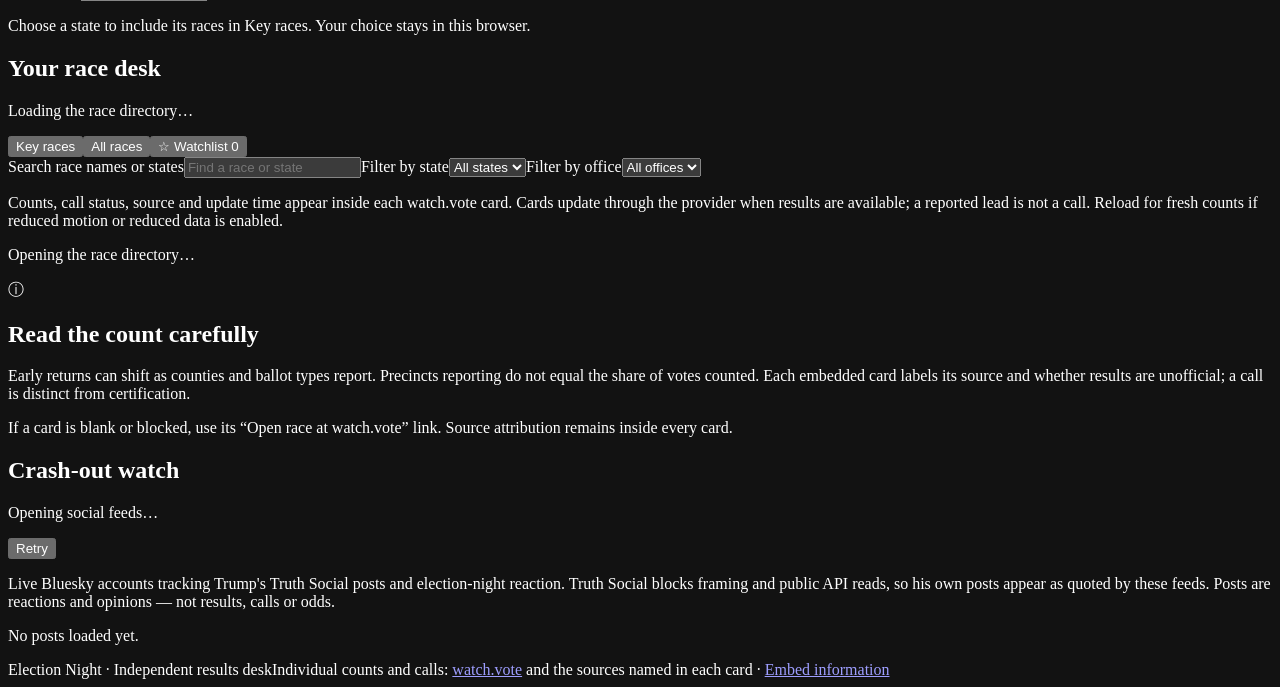
==== commit 446c0c88: "chore: move the crash-out watch to the page bottom" ====
--- a/public/index.html
+++ b/public/index.html
@@ -78,12 +78,6 @@
         <div id="call-events" class="call-events"><p class="call-empty">No calls observed yet. A lead never triggers an alert.</p></div>
         <p class="call-footnote">Times below say when this browser detected a change, not when the race was called. Each race's first check establishes a baseline without sounding an alert.</p>
       </section>
-      <section class="crashout-section" aria-labelledby="crashout-title">
-        <div class="section-heading"><div><h2 id="crashout-title">Crash-out watch</h2><p id="crashout-status" role="status">Opening social feeds…</p></div><button id="crashout-retry" class="button" type="button">Retry</button></div>
-        <p class="coverage-note">Live Bluesky accounts tracking Trump's Truth Social posts and election-night reaction. Truth Social blocks framing and public API reads, so his own posts appear as quoted by these feeds. Posts are reactions and opinions — not results, calls or odds.</p>
-        <p id="crashout-warning" class="map-warning" role="status" hidden></p>
-        <div id="crashout-feed" class="crashout-feed"><p class="call-empty">No posts loaded yet.</p></div>
-      </section>
       <section class="location-settings" aria-label="Your location">
         <div class="location-controls"><label for="home-state">Home state</label><select id="home-state" aria-describedby="location-note"><option value="">National overview</option></select><button id="home-focus" class="button" type="button" hidden>Show home state</button></div>
         <p id="location-note">Choose a state to include its races in Key races. Your choice stays in this browser.</p>
@@ -101,6 +95,12 @@
         <nav id="pagination" class="pagination" aria-label="Race pages" hidden><button id="page-prev" class="button" type="button" aria-controls="race-grid">← Previous</button><span id="page-label" aria-live="polite"></span><button id="page-next" class="button" type="button" aria-controls="race-grid">Next →</button></nav>
       </section>
       <section class="reading-note" aria-labelledby="reading-title"><span aria-hidden="true">ⓘ</span><div><h2 id="reading-title">Read the count carefully</h2><p>Early returns can shift as counties and ballot types report. Precincts reporting do not equal the share of votes counted. Each embedded card labels its source and whether results are unofficial; a call is distinct from certification.</p><p>If a card is blank or blocked, use its “Open race at watch.vote” link. Source attribution remains inside every card.</p></div></section>
+      <section class="crashout-section" aria-labelledby="crashout-title">
+        <div class="section-heading"><div><h2 id="crashout-title">Crash-out watch</h2><p id="crashout-status" role="status">Opening social feeds…</p></div><button id="crashout-retry" class="button" type="button">Retry</button></div>
+        <p class="coverage-note">Live Bluesky accounts tracking Trump's Truth Social posts and election-night reaction. Truth Social blocks framing and public API reads, so his own posts appear as quoted by these feeds. Posts are reactions and opinions — not results, calls or odds.</p>
+        <p id="crashout-warning" class="map-warning" role="status" hidden></p>
+        <div id="crashout-feed" class="crashout-feed"><p class="call-empty">No posts loaded yet.</p></div>
+      </section>
       <noscript><p class="alert">JavaScript is needed for the race picker. Use the NPR, AP and official results links above for election coverage.</p></noscript>
     </main>
     <footer><span>Election Night · Independent results desk</span><span>Individual counts and calls: <a href="https://watch.vote/" target="_blank" rel="noopener noreferrer">watch.vote</a> and the sources named in each card · <a href="https://watch.vote/docs/embeds/for-publishers" target="_blank" rel="noopener noreferrer">Embed information</a></span></footer>
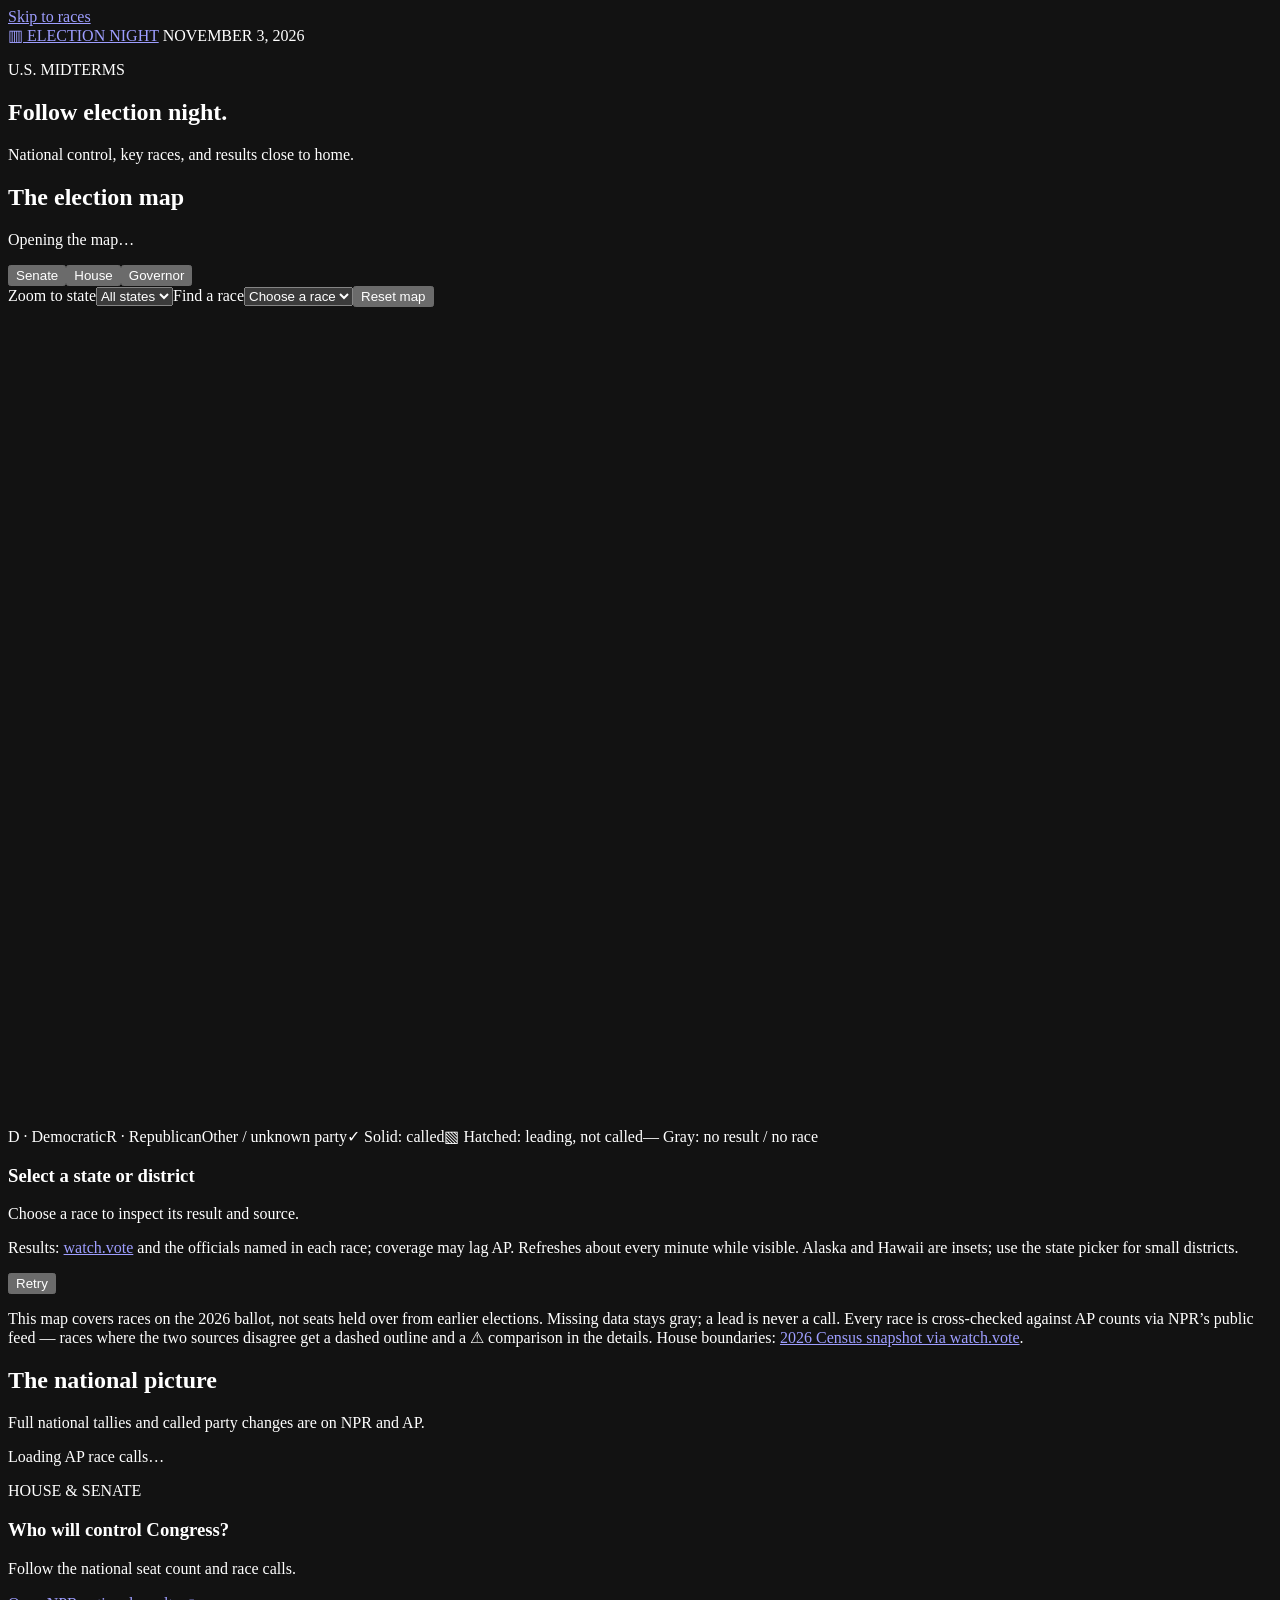
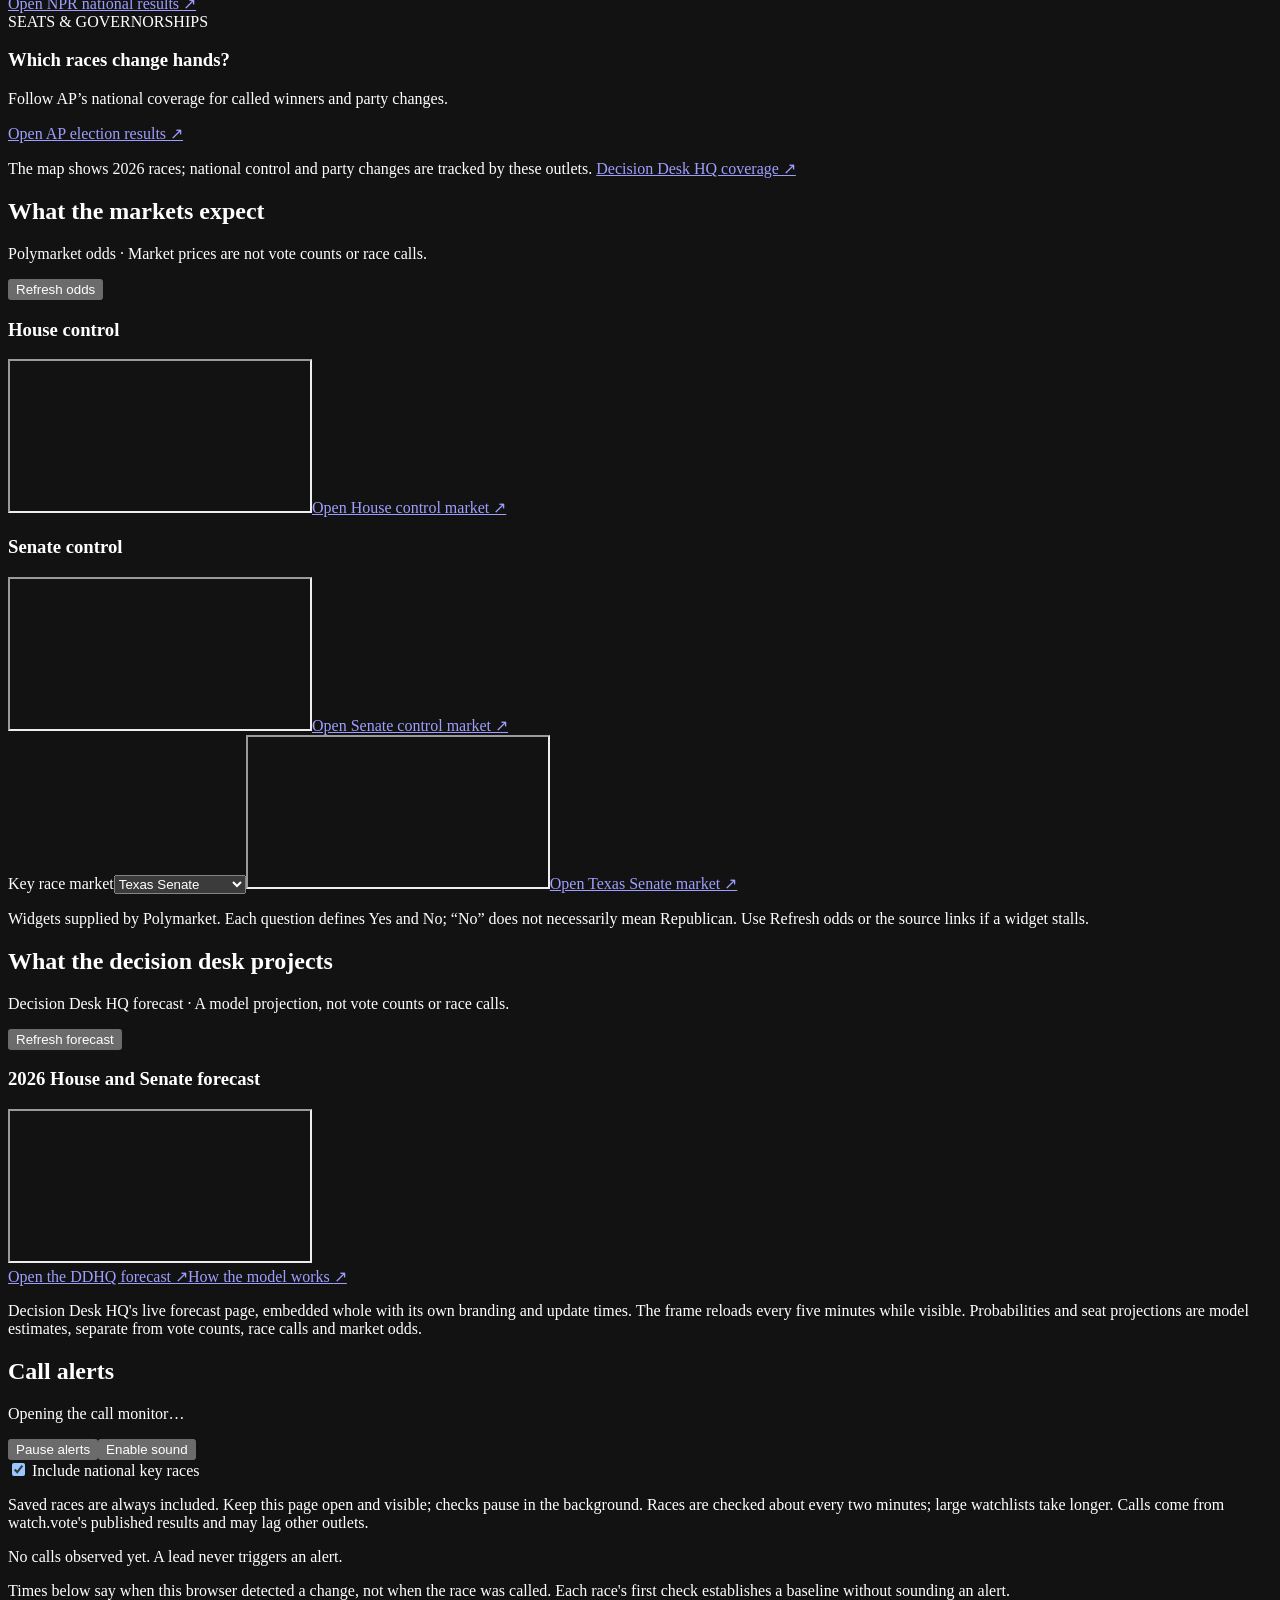
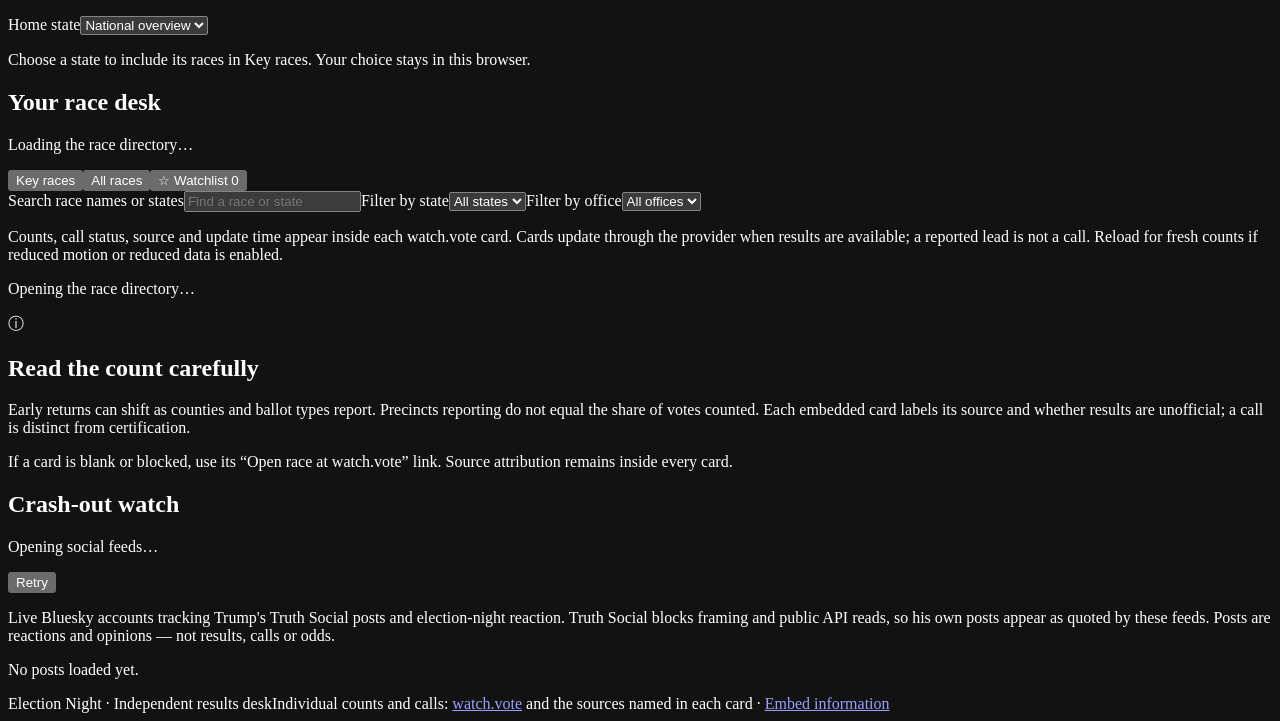
==== commit a1aafbcf: "feat: add AP balance strip, in-map odds and phone sizing Also fixes the AP reader: winners come from" ====
--- a/public/index.html
+++ b/public/index.html
@@ -9,6 +9,7 @@
   <link rel="stylesheet" href="/styles.css">
   <script src="/call-alerts.js" defer></script>
   <script src="/map.js" defer></script>
+  <script src="/balance.js" defer></script>
   <script src="/markets.js" defer></script>
   <script src="/forecast.js" defer></script>
   <script src="/crashout.js" defer></script>
@@ -44,6 +45,7 @@
       </section>
       <section class="national-section" aria-labelledby="national-title">
         <div class="section-heading"><div><h2 id="national-title">The national picture</h2><p>Full national tallies and called party changes are on NPR and AP.</p></div></div>
+        <div id="balance" class="balance-strip" aria-label="Balance of power from AP race calls"><p id="balance-status" role="status">Loading AP race calls…</p></div>
         <div class="national-grid">
           <article class="national-card"><span class="eyebrow">HOUSE & SENATE</span><h3>Who will control Congress?</h3><p>Follow the national seat count and race calls.</p><a class="source-button" href="https://apps.npr.org/2026-election-results/" target="_blank" rel="noopener noreferrer">Open NPR national results <span aria-hidden="true">↗</span></a></article>
           <article class="national-card"><span class="eyebrow amber">SEATS & GOVERNORSHIPS</span><h3>Which races change hands?</h3><p>Follow AP’s national coverage for called winners and party changes.</p><a class="source-button" href="https://apnews.com/projects/elections-2026/" target="_blank" rel="noopener noreferrer">Open AP election results <span aria-hidden="true">↗</span></a></article>
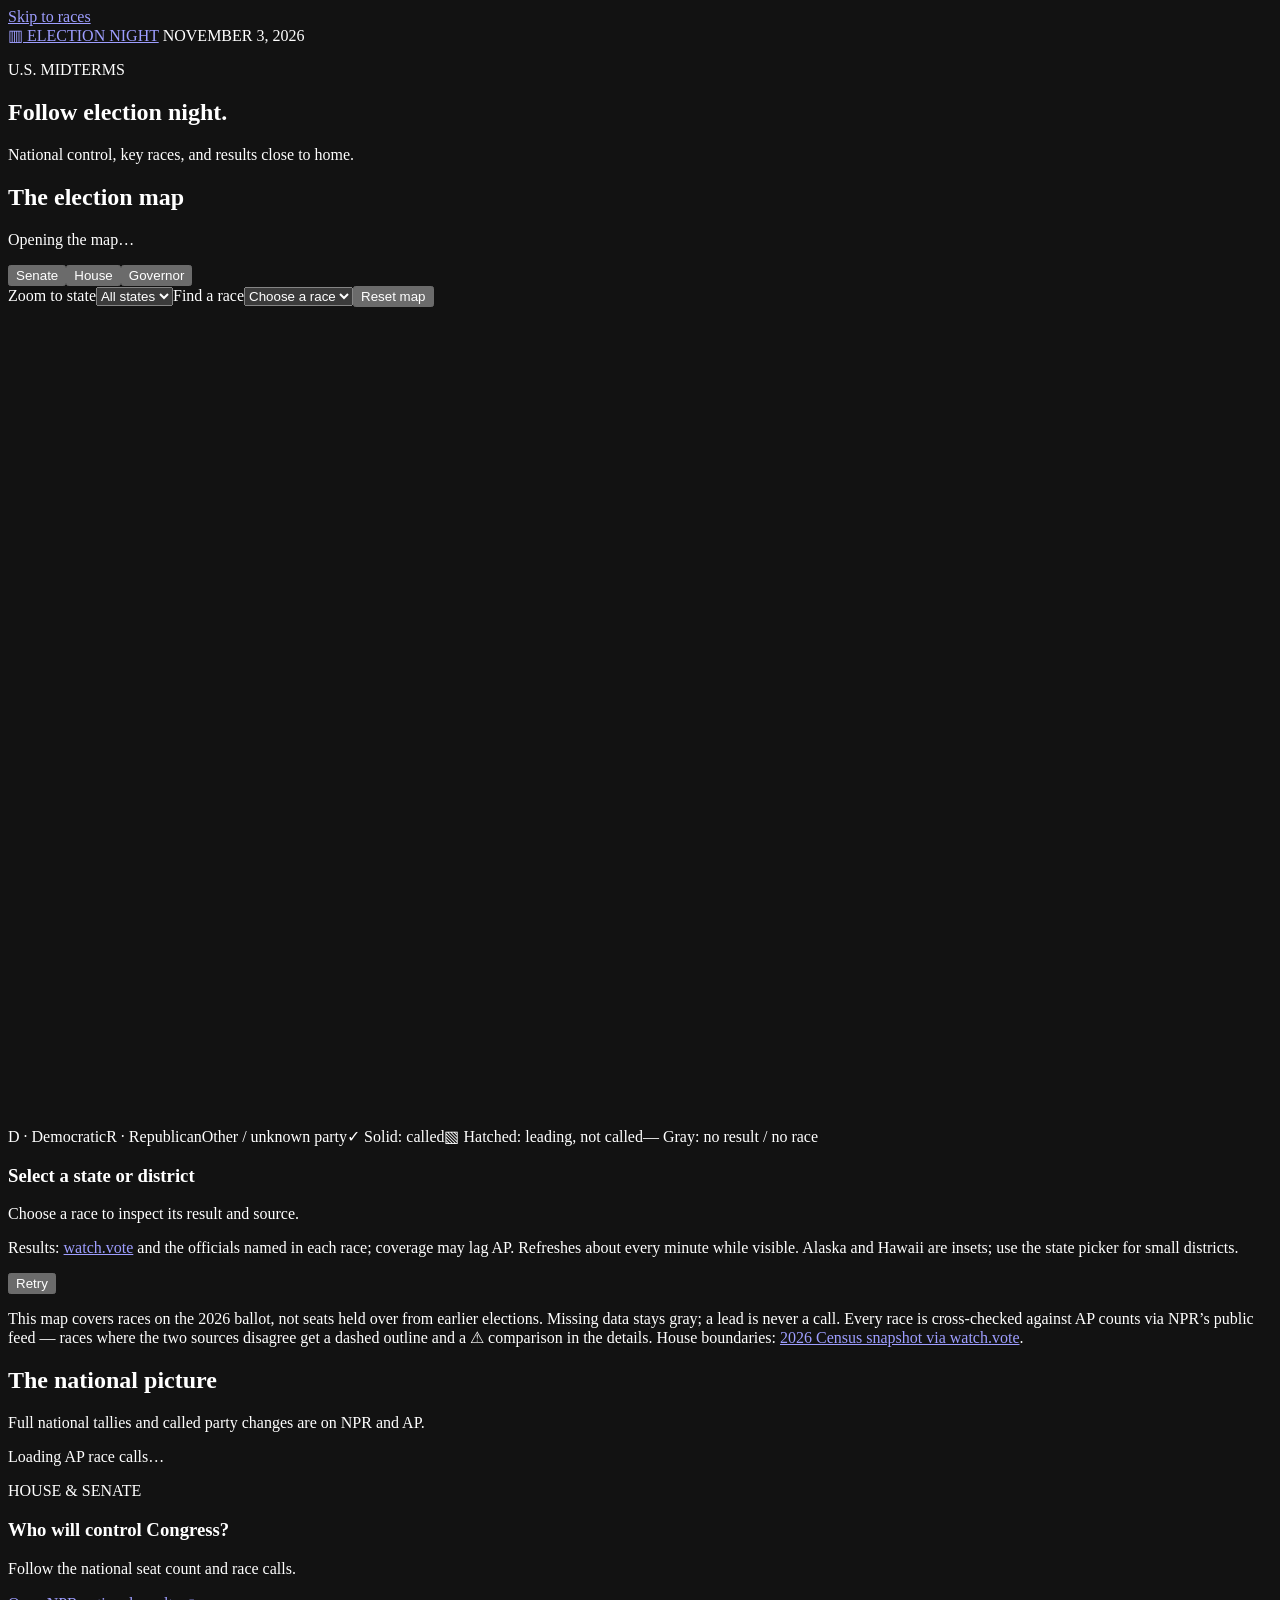
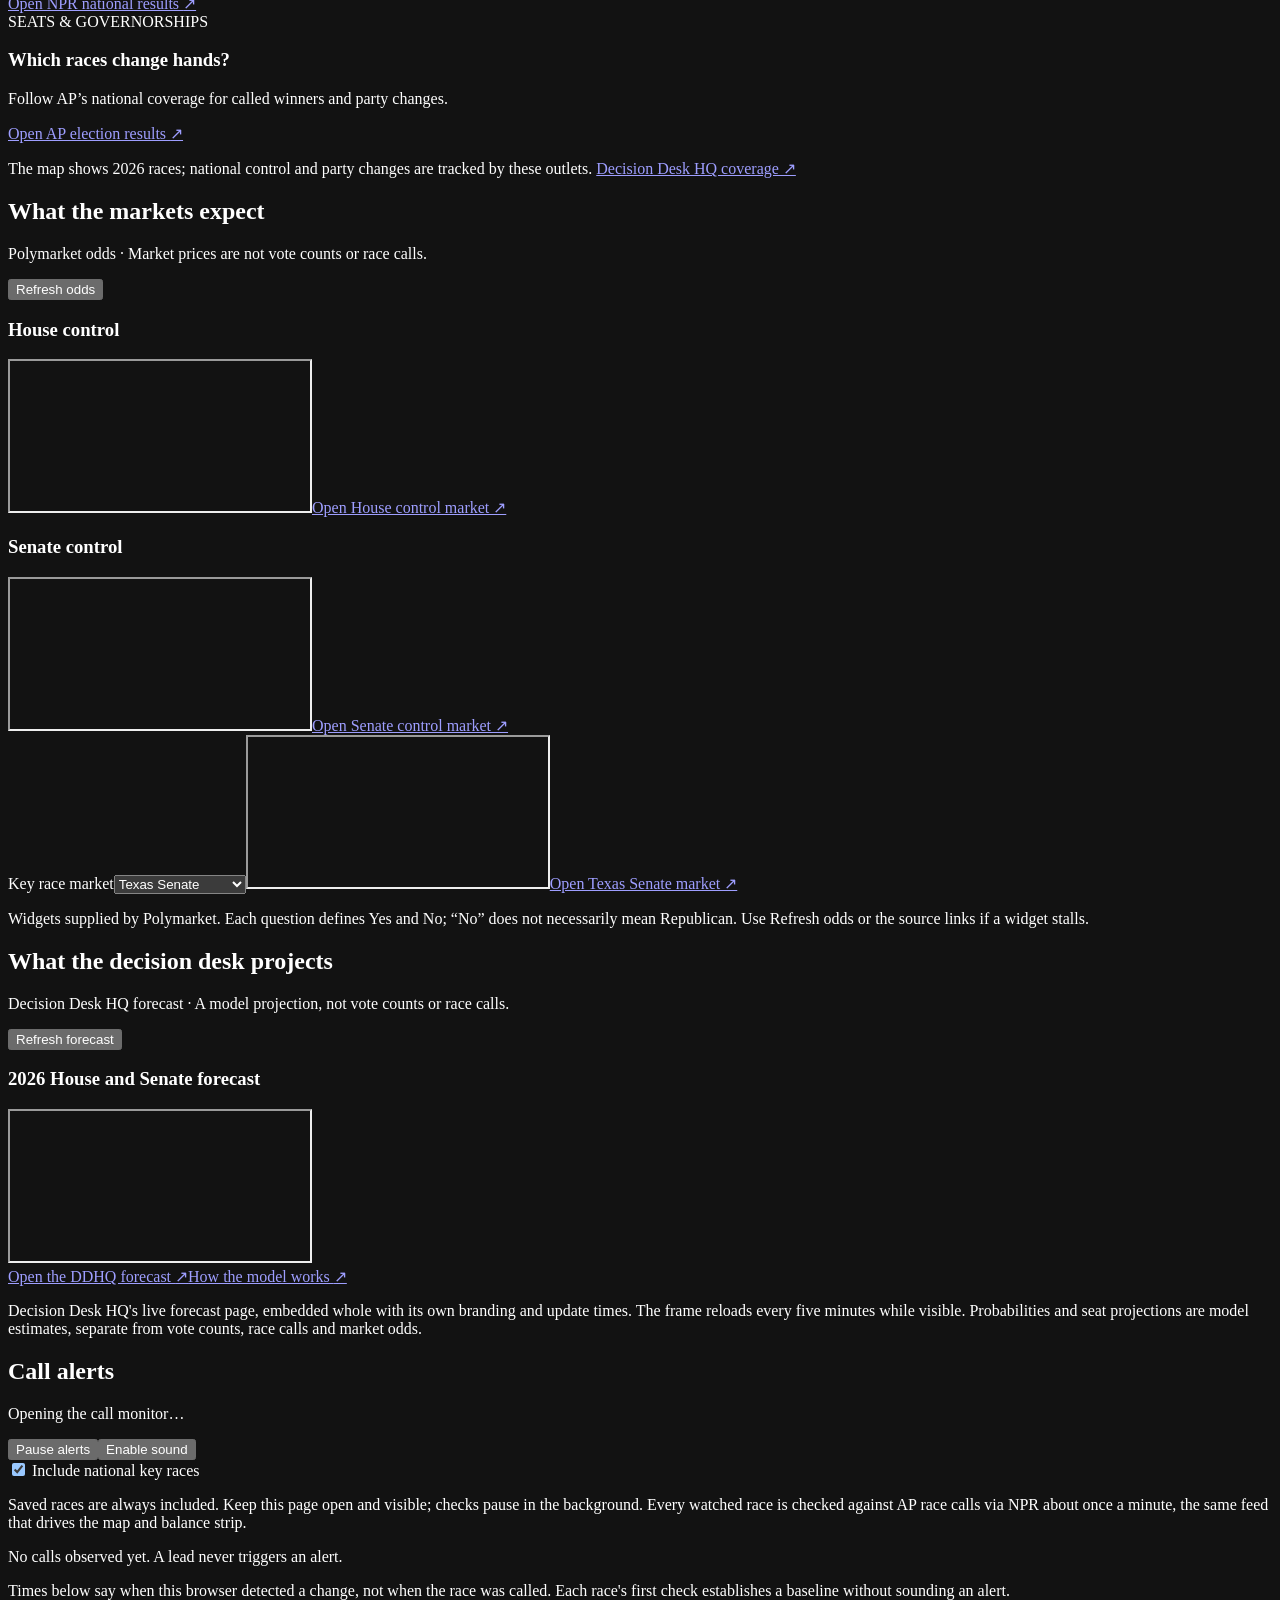
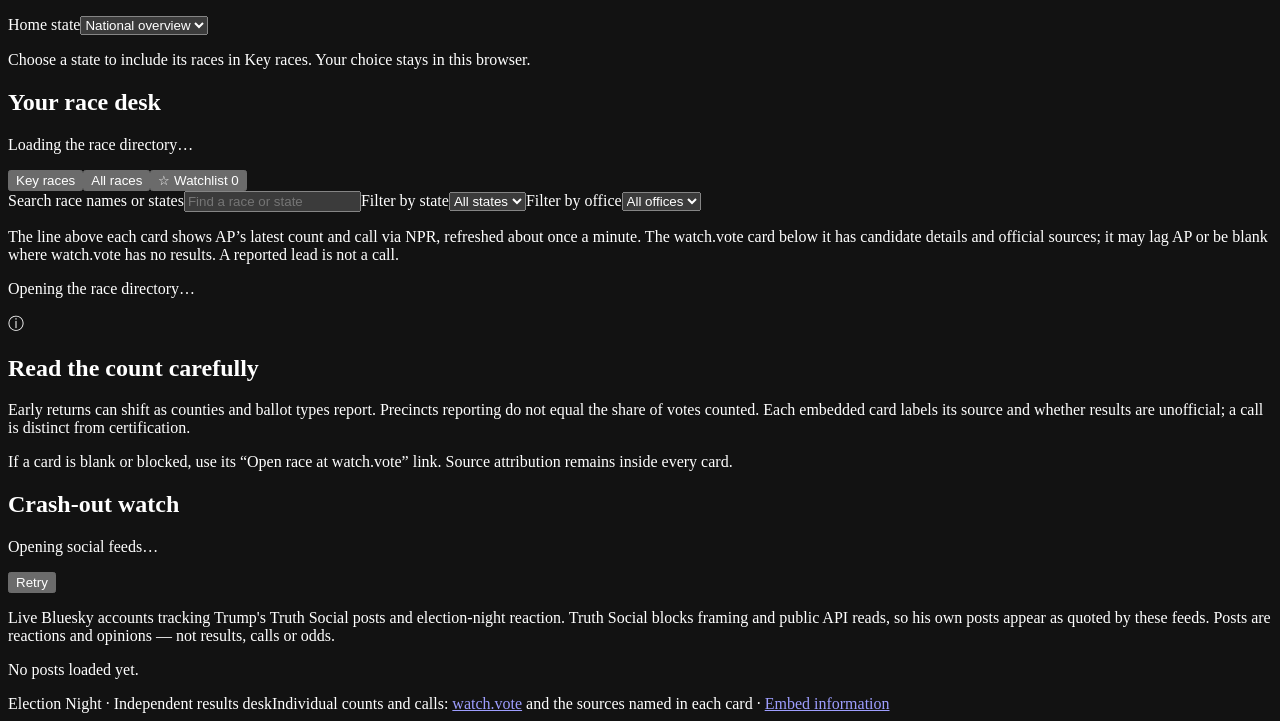
==== commit 3596056b: "feat: drive every live surface from one AP feed watch.vote lacked hundreds of races, lagged AP on ca" ====
--- a/public/index.html
+++ b/public/index.html
@@ -7,6 +7,7 @@
   <meta name="description" content="Follow national election coverage and build a personal watchlist of 2026 races with source-attributed results.">
   <title>Election Night · November 3, 2026</title>
   <link rel="stylesheet" href="/styles.css">
+  <script src="/ap.js" defer></script>
   <script src="/call-alerts.js" defer></script>
   <script src="/map.js" defer></script>
   <script src="/balance.js" defer></script>
@@ -74,7 +75,7 @@
       <section class="call-section" aria-labelledby="calls-title">
         <div class="section-heading"><div><h2 id="calls-title">Call alerts</h2><p id="calls-status" role="status">Opening the call monitor…</p></div><div class="call-controls"><button id="alerts-pause" class="button" type="button" aria-pressed="false">Pause alerts</button><button id="alerts-sound" class="button" type="button" aria-pressed="false">Enable sound</button></div></div>
         <label class="key-alert-option"><input id="alerts-key" type="checkbox" checked> Include national key races</label>
-        <p class="coverage-note">Saved races are always included. Keep this page open and visible; checks pause in the background. Races are checked about every two minutes; large watchlists take longer. Calls come from watch.vote's published results and may lag other outlets.</p>
+        <p class="coverage-note">Saved races are always included. Keep this page open and visible; checks pause in the background. Every watched race is checked against AP race calls via NPR about once a minute, the same feed that drives the map and balance strip.</p>
         <details id="calls-coverage" class="call-coverage" hidden><summary>Delayed or unavailable races</summary><p id="calls-unavailable"></p></details>
         <p id="call-announcement" class="call-announcement" role="status" aria-live="polite" aria-atomic="true" hidden></p>
         <div id="call-events" class="call-events"><p class="call-empty">No calls observed yet. A lead never triggers an alert.</p></div>
@@ -91,7 +92,7 @@
       <section id="race-desk" class="race-section" aria-labelledby="race-title">
         <div class="section-heading"><div><h2 id="race-title" tabindex="-1">Your race desk</h2><p id="results-count" role="status">Loading the race directory…</p></div><div class="view-switch" role="group" aria-label="Race view"><button id="view-key" class="active" type="button" aria-pressed="true">Key races</button><button id="view-all" type="button" aria-pressed="false">All races</button><button id="view-pinned" type="button" aria-pressed="false">☆ Watchlist <span id="pin-count">0</span></button></div></div>
         <div class="filters"><label class="search-label"><span class="sr-only">Search race names or states</span><input id="search" type="search" placeholder="Find a race or state" autocomplete="off"></label><label><span class="sr-only">Filter by state</span><select id="state-filter"><option value="">All states</option></select></label><label><span class="sr-only">Filter by office</span><select id="office-filter"><option value="">All offices</option><option>Senate</option><option>House</option><option>Governor</option><option>Delegate</option></select></label></div>
-        <p class="coverage-note">Counts, call status, source and update time appear inside each watch.vote card. Cards update through the provider when results are available; a reported lead is not a call. Reload for fresh counts if reduced motion or reduced data is enabled.</p>
+        <p class="coverage-note">The line above each card shows AP’s latest count and call via NPR, refreshed about once a minute. The watch.vote card below it has candidate details and official sources; it may lag AP or be blank where watch.vote has no results. A reported lead is not a call.</p>
         <div id="directory-error" class="alert" role="alert" hidden><p>The race directory could not be loaded. National coverage links remain available above.</p><button id="retry" class="button" type="button">Try again</button></div>
         <div id="race-grid" class="race-grid"><p class="empty-state">Opening the race directory…</p></div>
         <nav id="pagination" class="pagination" aria-label="Race pages" hidden><button id="page-prev" class="button" type="button" aria-controls="race-grid">← Previous</button><span id="page-label" aria-live="polite"></span><button id="page-next" class="button" type="button" aria-controls="race-grid">Next →</button></nav>
